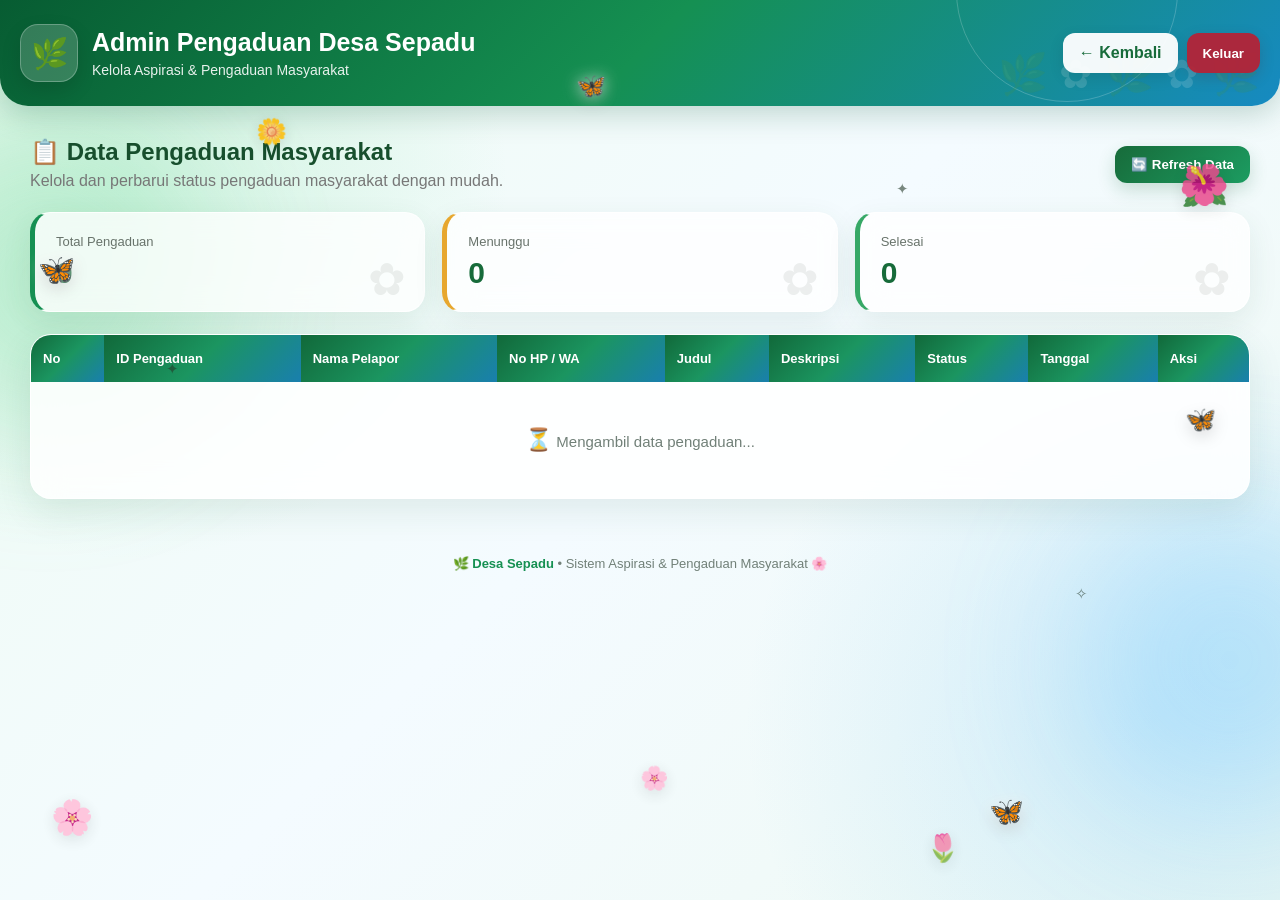
==== admin.html @ 837d26e2 "Create admin.html" ====
<!DOCTYPE html><html lang="id"><head>
<meta charset="UTF-8">
<meta name="viewport" content="width=device-width, initial-scale=1.0"><title>Admin Pengaduan - Desa Sepadu</title><style>

/* =====================================================
   DASAR
===================================================== */

* {
    box-sizing: border-box;
}

html {
    scroll-behavior: smooth;
}

body {
    margin: 0;
    font-family: "Segoe UI", Arial, sans-serif;
    color: #263b2a;
    background:
        radial-gradient(circle at 10% 20%, rgba(116, 221, 161, .25), transparent 28%),
        radial-gradient(circle at 90% 80%, rgba(94, 188, 255, .22), transparent 30%),
        linear-gradient(135deg, #eefbf2, #f4fbff, #eef9f3);
    min-height: 100vh;
    overflow-x: hidden;
}


/* =====================================================
   LATAR CAHAYA
===================================================== */

body::before,
body::after {
    content: "";
    position: fixed;
    width: 300px;
    height: 300px;
    border-radius: 50%;
    filter: blur(70px);
    opacity: .35;
    z-index: -5;
    pointer-events: none;
}

body::before {
    background: #79dca0;
    top: 15%;
    left: -100px;
    animation: glowMove 8s ease-in-out infinite alternate;
}

body::after {
    background: #73c9ff;
    right: -100px;
    bottom: 10%;
    animation: glowMove 10s ease-in-out infinite alternate-reverse;
}

@keyframes glowMove {
    from {
        transform: translate(0, 0) scale(1);
    }

    to {
        transform: translate(60px, -40px) scale(1.15);
    }
}


/* =====================================================
   KUPU-KUPU
===================================================== */

.butterfly {
    position: fixed;
    z-index: 20;
    pointer-events: none;
    font-size: 30px;
    filter:
        drop-shadow(0 5px 8px rgba(0,0,0,.15))
        drop-shadow(0 0 8px rgba(255,255,255,.8));

    animation:
        butterflyFly 14s ease-in-out infinite,
        butterflyFloat 1.4s ease-in-out infinite alternate;
}

.butterfly1 {
    left: 3%;
    top: 28%;
    animation-duration: 16s, 1.2s;
}

.butterfly2 {
    right: 5%;
    top: 45%;
    font-size: 25px;
    animation-duration: 19s, 1.5s;
    animation-delay: 2s, .3s;
}

.butterfly3 {
    left: 45%;
    top: 8%;
    font-size: 24px;
    animation-duration: 17s, 1.3s;
    animation-delay: 4s, .5s;
}

.butterfly4 {
    right: 20%;
    bottom: 8%;
    font-size: 28px;
    animation-duration: 21s, 1.6s;
    animation-delay: 1s, .2s;
}

@keyframes butterflyFly {

    0% {
        transform: translate(0, 0) rotate(-8deg);
    }

    20% {
        transform: translate(90px, -55px) rotate(12deg);
    }

    40% {
        transform: translate(170px, 30px) rotate(-5deg);
    }

    60% {
        transform: translate(100px, 100px) rotate(10deg);
    }

    80% {
        transform: translate(-30px, 50px) rotate(-12deg);
    }

    100% {
        transform: translate(0, 0) rotate(-8deg);
    }
}

@keyframes butterflyFloat {

    from {
        margin-top: -5px;
    }

    to {
        margin-top: 8px;
    }
}


/* =====================================================
   BUNGA
===================================================== */

.flower {
    position: fixed;
    z-index: 5;
    pointer-events: none;
    font-size: 34px;
    opacity: .85;
    filter: drop-shadow(0 4px 8px rgba(0,0,0,.12));

    animation:
        flowerFloat 7s ease-in-out infinite,
        flowerRotate 9s linear infinite;
}

.flower1 {
    left: 4%;
    bottom: 7%;
}

.flower2 {
    right: 4%;
    top: 18%;
    font-size: 40px;
    animation-delay: 1s;
}

.flower3 {
    left: 20%;
    top: 13%;
    font-size: 25px;
    animation-delay: 2s;
}

.flower4 {
    right: 25%;
    bottom: 4%;
    font-size: 27px;
    animation-delay: 3s;
}

.flower5 {
    left: 50%;
    bottom: 12%;
    font-size: 23px;
    animation-delay: 1.5s;
}

@keyframes flowerFloat {

    0%, 100% {
        transform: translateY(0);
    }

    50% {
        transform: translateY(-18px);
    }
}

@keyframes flowerRotate {

    0% {
        rotate: -5deg;
    }

    50% {
        rotate: 5deg;
    }

    100% {
        rotate: -5deg;
    }
}


/* =====================================================
   KELIPAN BINTANG / PETAL
===================================================== */

.sparkle {
    position: fixed;
    z-index: 3;
    pointer-events: none;
    font-size: 15px;
    opacity: .6;
    animation: sparkle 4s ease-in-out infinite;
}

.sparkle1 {
    left: 13%;
    top: 40%;
}

.sparkle2 {
    right: 15%;
    top: 65%;
    animation-delay: 1s;
}

.sparkle3 {
    left: 70%;
    top: 20%;
    animation-delay: 2s;
}

@keyframes sparkle {

    0%, 100% {
        opacity: .25;
        transform: scale(.7);
    }

    50% {
        opacity: 1;
        transform: scale(1.3);
    }
}


/* =====================================================
   HEADER
===================================================== */

header {
    position: relative;
    overflow: hidden;
    color: white;
    padding: 24px 20px;

    background:
        linear-gradient(
            135deg,
            #075c32,
            #159052,
            #168ac2
        );

    box-shadow:
        0 8px 30px rgba(0, 80, 50, .22);

    border-bottom-left-radius: 28px;
    border-bottom-right-radius: 28px;
}

header::before {
    content: "";
    position: absolute;
    width: 220px;
    height: 220px;
    border: 1px solid rgba(255,255,255,.2);
    border-radius: 50%;
    right: 8%;
    top: -120px;
}

header::after {
    content: "🌿  ✿  🌿  ✿  🌿";
    position: absolute;
    right: 20px;
    bottom: 8px;
    opacity: .15;
    font-size: 40px;
}

.header-content {
    max-width: 1250px;
    margin: auto;

    display: flex;
    justify-content: space-between;
    align-items: center;

    gap: 15px;
    position: relative;
    z-index: 2;
}

.brand {
    display: flex;
    align-items: center;
    gap: 14px;
}

.logo {
    width: 58px;
    height: 58px;

    border-radius: 18px;

    background: rgba(255,255,255,.18);
    border: 1px solid rgba(255,255,255,.25);

    display: flex;
    justify-content: center;
    align-items: center;

    font-size: 30px;

    box-shadow:
        0 8px 20px rgba(0,0,0,.12);

    animation: logoFloat 3s ease-in-out infinite;
}

@keyframes logoFloat {

    0%,100% {
        transform: translateY(0);
    }

    50% {
        transform: translateY(-4px);
    }
}

header h1 {
    margin: 0;
    font-size: 25px;
}

header p {
    margin: 5px 0 0;
    opacity: .9;
    font-size: 14px;
}


/* =====================================================
   BUTTON
===================================================== */

button,
.btn {
    border: none;
    border-radius: 12px;
    padding: 11px 16px;
    cursor: pointer;
    font-weight: 700;
    transition: .25s ease;
}

button:hover,
.btn:hover {
    transform: translateY(-2px);
}

.header-buttons {
    display: flex;
    gap: 9px;
}

.btn-back {
    background: rgba(255,255,255,.95);
    color: #176b3a;
    text-decoration: none;
    box-shadow: 0 5px 15px rgba(0,0,0,.1);
}

.btn-back:hover {
    background: white;
}

.logout {
    background: rgba(180, 35, 55, .95);
    color: white;
    box-shadow: 0 5px 15px rgba(100,0,0,.15);
}

.logout:hover {
    background: #981f30;
}

.btn-refresh {
    color: white;
    background: linear-gradient(135deg, #176b3a, #1c9c61);
    box-shadow: 0 7px 18px rgba(23,107,58,.2);
}

.btn-refresh:hover {
    box-shadow: 0 10px 24px rgba(23,107,58,.3);
}


/* =====================================================
   CONTAINER
===================================================== */

.container {
    max-width: 1250px;
    margin: 32px auto;
    padding: 0 15px;
}

.top-bar {
    display: flex;
    justify-content: space-between;
    align-items: center;

    gap: 15px;
    flex-wrap: wrap;

    margin-bottom: 20px;
}

.top-bar h2 {
    margin: 0;
    font-size: 24px;
    color: #174f2d;
}

.top-bar p {
    margin-bottom: 0 !important;
}


/* =====================================================
   STATISTIK
===================================================== */

.stats {
    display: grid;
    grid-template-columns: repeat(3, 1fr);
    gap: 17px;
    margin: 22px 0;
}

.stat-card {
    position: relative;
    overflow: hidden;

    background: rgba(255,255,255,.78);
    backdrop-filter: blur(15px);

    border-radius: 20px;
    padding: 21px;

    box-shadow:
        0 10px 30px rgba(30,90,55,.09);

    border: 1px solid rgba(255,255,255,.8);

    transition: .3s;
}

.stat-card:hover {
    transform: translateY(-5px);
    box-shadow:
        0 16px 35px rgba(30,90,55,.14);
}

.stat-card::after {
    content: "✿";
    position: absolute;
    right: 18px;
    bottom: 5px;
    font-size: 45px;
    opacity: .08;
}

.stat-card:nth-child(1) {
    border-left: 5px solid #159052;
}

.stat-card:nth-child(2) {
    border-left: 5px solid #e7a72e;
}

.stat-card:nth-child(3) {
    border-left: 5px solid #36a866;
}

.stat-title {
    color: #68736b;
    font-size: 13px;
    margin-bottom: 7px;
}

.stat-number {
    font-size: 30px;
    font-weight: 800;
    color: #176b3a;
}


/* =====================================================
   PESAN
===================================================== */

#pesan {
    margin-bottom: 15px;
}

.error,
.success {
    padding: 14px 17px;
    border-radius: 14px;
    box-shadow: 0 5px 18px rgba(0,0,0,.05);
    animation: messageIn .35s ease;
}

.error {
    background: #ffe7e9;
    color: #a00000;
    border: 1px solid #ffc8cd;
}

.success {
    background: #e5f8eb;
    color: #176b3a;
    border: 1px solid #bfe9cc;
}

@keyframes messageIn {

    from {
        opacity: 0;
        transform: translateY(-8px);
    }

    to {
        opacity: 1;
        transform: translateY(0);
    }
}


/* =====================================================
   TABLE
===================================================== */

.table-wrapper {
    overflow-x: auto;

    background: rgba(255,255,255,.88);
    backdrop-filter: blur(16px);

    border-radius: 21px;

    box-shadow:
        0 12px 35px rgba(30,90,55,.1);

    border: 1px solid rgba(255,255,255,.9);
}

table {
    width: 100%;
    border-collapse: collapse;
    min-width: 1150px;
}

thead th {
    background:
        linear-gradient(
            135deg,
            #11693a,
            #1b9560,
            #197fae
        );

    color: white;

    padding: 16px 12px;

    text-align: left;

    font-size: 13px;
    white-space: nowrap;
}

tbody td {
    padding: 15px 12px;

    border-bottom: 1px solid #eaf0eb;

    vertical-align: top;

    font-size: 14px;
}

tbody tr {
    transition: .25s ease;
}

tbody tr:hover {
    background: linear-gradient(
        90deg,
        rgba(228,248,235,.8),
        rgba(237,249,255,.8)
    );
    transform: scale(1.002);
}

tbody tr:last-child td {
    border-bottom: none;
}


/* =====================================================
   ID
===================================================== */

.id-badge {
    display: inline-block;

    background:
        linear-gradient(
            135deg,
            #e5f8ec,
            #e4f5fb
        );

    color: #176b3a;

    padding: 7px 10px;

    border-radius: 9px;

    font-size: 12px;
    font-weight: 800;

    border: 1px solid #cdebd8;
}


/* =====================================================
   JUDUL
===================================================== */

.judul {
    font-weight: 700;
    color: #174f2d;
    min-width: 180px;
}


/* =====================================================
   DESKRIPSI
===================================================== */

.description {
    max-width: 280px;
    min-width: 240px;

    line-height: 1.55;

    color: #56625a;

    white-space: normal;
    word-break: break-word;
}


/* =====================================================
   CONTACT
===================================================== */

.contact {
    white-space: nowrap;
    color: #344139;
}


/* =====================================================
   STATUS
===================================================== */

.status-select {
    padding: 9px 11px;

    border-radius: 10px;

    border: 1px solid #cbd9d0;

    background: #fff;

    font-weight: 700;

    cursor: pointer;

    min-width: 150px;

    color: #31553e;

    box-shadow: 0 3px 8px rgba(0,0,0,.04);

    transition: .2s;
}

.status-select:hover {
    border-color: #70bb8e;
}

.status-select:focus {
    outline: none;

    border-color: #55a875;

    box-shadow:
        0 0 0 3px rgba(80,180,120,.15);
}


/* =====================================================
   ACTION
===================================================== */

.actions {
    display: flex;
    gap: 7px;
    flex-direction: column;
}

.btn-delete {
    background: linear-gradient(135deg, #df3f51, #bd2639);
    color: white;

    box-shadow:
        0 5px 12px rgba(190,30,50,.18);
}

.btn-delete:hover {
    background: linear-gradient(135deg, #c92f42, #a91e31);
}


/* =====================================================
   LOADING / EMPTY
===================================================== */

.loading,
.empty {
    text-align: center;
    padding: 45px;
    color: #718078;
}

.loading {
    font-size: 15px;
}

.loading::first-letter {
    font-size: 22px;
}


/* =====================================================
   FOOTER
===================================================== */

.footer {
    text-align: center;
    padding: 25px 15px 35px;
    color: #718078;
    font-size: 13px;
}

.footer span {
    color: #159052;
    font-weight: 700;
}


/* =====================================================
   RESPONSIVE
===================================================== */

@media (max-width: 700px) {

    header {
        border-radius: 0 0 22px 22px;
        padding: 20px 15px;
    }

    .header-content {
        align-items: flex-start;
        flex-direction: column;
    }

    .header-buttons {
        width: 100%;
        display: flex;
        gap: 8px;
    }

    .header-buttons a,
    .header-buttons button {
        flex: 1;
        text-align: center;
    }

    .stats {
        grid-template-columns: 1fr;
    }

    .top-bar {
        align-items: flex-start;
        flex-direction: column;
    }

    .btn-refresh {
        width: 100%;
    }

    .butterfly {
        font-size: 23px;
    }

    .flower {
        font-size: 25px;
    }

    header h1 {
        font-size: 20px;
    }
}


/* =====================================================
   KURANGI ANIMASI JIKA USER MEMILIH REDUCED MOTION
===================================================== */

@media (prefers-reduced-motion: reduce) {

    *,
    *::before,
    *::after {
        animation-duration: .01ms !important;
        animation-iteration-count: 1 !important;
        scroll-behavior: auto !important;
    }
}

</style></head><body><!-- =====================================================
     DEKORASI BUNGA & KUPU-KUPU
===================================================== --><div class="butterfly butterfly1">🦋</div>
<div class="butterfly butterfly2">🦋</div>
<div class="butterfly butterfly3">🦋</div>
<div class="butterfly butterfly4">🦋</div><div class="flower flower1">🌸</div>
<div class="flower flower2">🌺</div>
<div class="flower flower3">🌼</div>
<div class="flower flower4">🌷</div>
<div class="flower flower5">🌸</div><div class="sparkle sparkle1">✦</div>
<div class="sparkle sparkle2">✧</div>
<div class="sparkle sparkle3">✦</div><!-- =====================================================
     HEADER
===================================================== --><header><div class="header-content"><div class="brand">

    <div class="logo">
        🌿
    </div>

    <div>

        <h1>
            Admin Pengaduan Desa Sepadu
        </h1>

        <p>
            Kelola Aspirasi & Pengaduan Masyarakat
        </p>

    </div>

</div>


<div class="header-buttons">

    <a href="index.html" class="btn btn-back">
        ← Kembali
    </a>

    <button
        class="logout"
        onclick="logoutAdmin()">

        Keluar

    </button>

</div>

</div></header><!-- =====================================================
     KONTEN
===================================================== --><div class="container"><div class="top-bar"><div>

    <h2>
        📋 Data Pengaduan Masyarakat
    </h2>

    <p style="color:#777;margin-top:6px;">
        Kelola dan perbarui status pengaduan masyarakat dengan mudah.
    </p>

</div>


<button
    class="btn-refresh"
    onclick="ambilData()">

    🔄 Refresh Data

</button>

</div><!-- =====================================================
     STATISTIK
===================================================== --><div class="stats"><div class="stat-card">

    <div class="stat-title">
        Total Pengaduan
    </div>

    <div
        class="stat-number"
        id="jumlahData">

        0

    </div>

</div>


<div class="stat-card">

    <div class="stat-title">
        Menunggu
    </div>

    <div
        class="stat-number"
        id="jumlahMenunggu">

        0

    </div>

</div>


<div class="stat-card">

    <div class="stat-title">
        Selesai
    </div>

    <div
        class="stat-number"
        id="jumlahSelesai">

        0

    </div>

</div>

</div><div id="pesan"></div><!-- =====================================================
     TABLE
===================================================== --><div class="table-wrapper"><table><thead><tr><th>No</th>
<th>ID Pengaduan</th>
<th>Nama Pelapor</th>
<th>No HP / WA</th>
<th>Judul</th>
<th>Deskripsi</th>
<th>Status</th>
<th>Tanggal</th>
<th>Aksi</th></tr></thead><tbody id="dataPengaduan"><tr><td colspan="9" class="loading">⏳ Mengambil data pengaduan...

</td></tr></tbody></table></div></div><!-- =====================================================
     FOOTER
===================================================== --><div class="footer">🌿 <span>Desa Sepadu</span>
• Sistem Aspirasi & Pengaduan Masyarakat
🌸

</div><script>


// =====================================================
// URL GOOGLE APPS SCRIPT
// =====================================================

const SCRIPT_URL =
"https://script.google.com/macros/s/AKfycbwdPAd4go9Z7ETCT1bLvqJohBafvanU3ZSJFrKWxEpyWRoPoldE7ZJnB8bwy4I8xBSjKQ/exec";


// =====================================================
// CEK LOGIN
// =====================================================

if (sessionStorage.getItem("adminLogin") !== "true") {

    window.location.href = "loginadmin.html";

}


// =====================================================
// FUNGSI MENGAMBIL FIELD
// =====================================================

function ambilField(item, daftarNama) {

    for (const nama of daftarNama) {

        if (
            item[nama] !== undefined &&
            item[nama] !== null &&
            item[nama] !== ""
        ) {

            return item[nama];

        }

    }

    return "";

}


// =====================================================
// AMBIL DATA
// =====================================================

async function ambilData() {

    const tabel =
        document.getElementById("dataPengaduan");

    tabel.innerHTML = `
        <tr>
            <td colspan="9" class="loading">
                🦋 Mengambil data pengaduan...
            </td>
        </tr>
    `;

    document.getElementById("pesan").innerHTML = "";


    try {

        const response =
            await fetch(SCRIPT_URL);


        if (!response.ok) {

            throw new Error(
                "Gagal terhubung ke Google Apps Script."
            );

        }


        const hasil =
            await response.json();


        console.log(
            "DATA DARI GOOGLE APPS SCRIPT:",
            hasil
        );


        if (!hasil.success) {

            throw new Error(
                hasil.message ||
                "Gagal mengambil data."
            );

        }


        const data
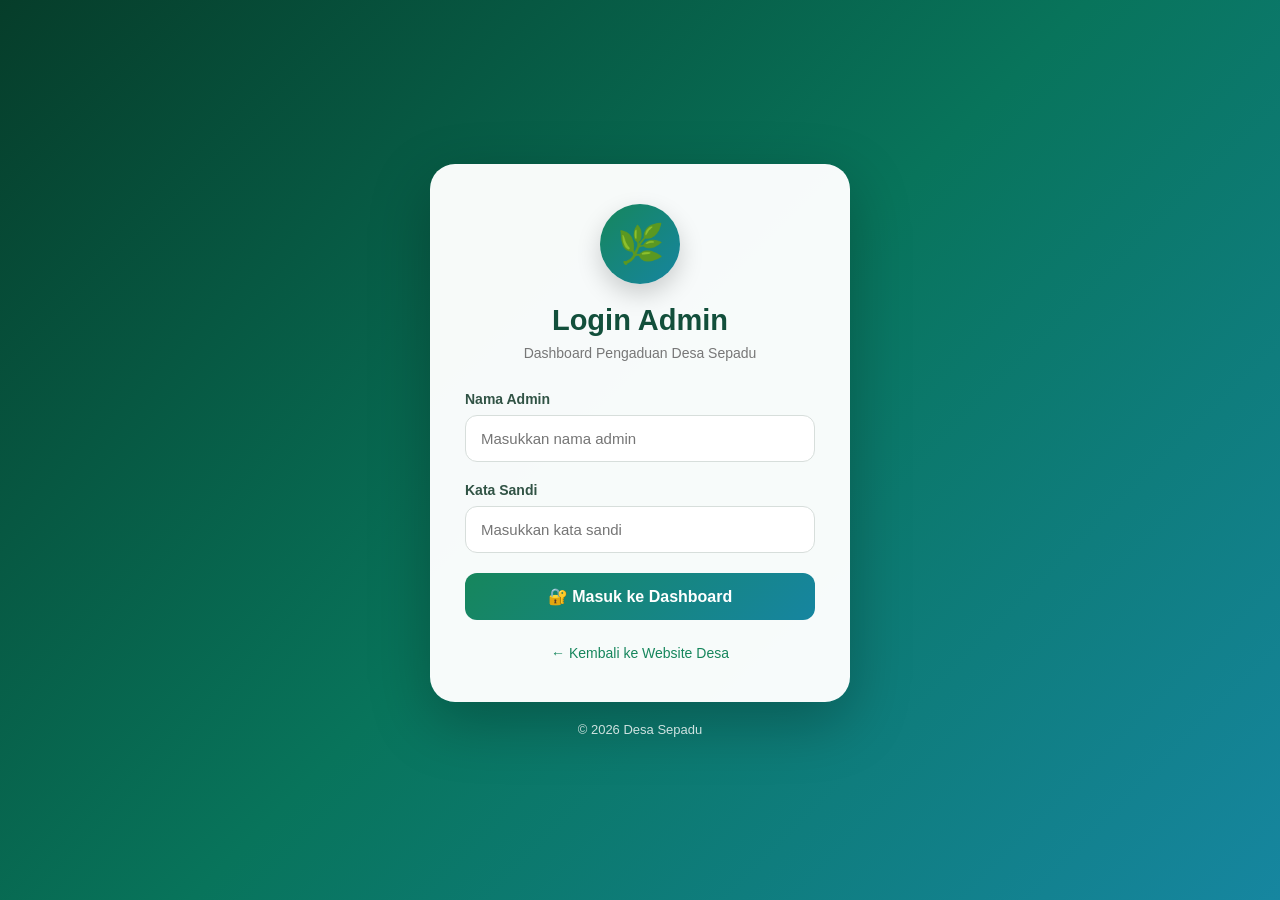
==== commit 569f9ead: "Create admin.html" ====
--- a/admin.html
+++ b/admin.html
@@ -1,1138 +1,749 @@
-<!DOCTYPE html><html lang="id"><head>
-<meta charset="UTF-8">
-<meta name="viewport" content="width=device-width, initial-scale=1.0"><title>Admin Pengaduan - Desa Sepadu</title><style>
-
-/* =====================================================
-   DASAR
-===================================================== */
-
-* {
-    box-sizing: border-box;
-}
-
-html {
-    scroll-behavior: smooth;
-}
+<!DOCTYPE html>  <html lang="id">  <head>  <meta charset="UTF-8">  <meta name="viewport"    content="width=device-width, initial-scale=1.0">
+
+<title>Admin Pengaduan | Desa Sepadu</title>  <!-- =====================================================    
+     CEK LOGIN ADMIN    
+     ===================================================== -->  <script>    if (sessionStorage.getItem("adminLogin") !== "true") {
+
+window.location.href = "loginadmin.html";
+
+}
+
+</script>  <style>
+
+/* =====================================================
+RESET
+===================================================== */
+
+{
+box-sizing: border-box;
+margin: 0;
+padding: 0;
+}
+
+
+/* =====================================================
+BODY
+===================================================== */
 
 body {
-    margin: 0;
-    font-family: "Segoe UI", Arial, sans-serif;
-    color: #263b2a;
-    background:
-        radial-gradient(circle at 10% 20%, rgba(116, 221, 161, .25), transparent 28%),
-        radial-gradient(circle at 90% 80%, rgba(94, 188, 255, .22), transparent 30%),
-        linear-gradient(135deg, #eefbf2, #f4fbff, #eef9f3);
-    min-height: 100vh;
-    overflow-x: hidden;
-}
-
-
-/* =====================================================
-   LATAR CAHAYA
-===================================================== */
-
-body::before,
-body::after {
-    content: "";
-    position: fixed;
-    width: 300px;
-    height: 300px;
-    border-radius: 50%;
-    filter: blur(70px);
-    opacity: .35;
-    z-index: -5;
-    pointer-events: none;
-}
-
-body::before {
-    background: #79dca0;
-    top: 15%;
-    left: -100px;
-    animation: glowMove 8s ease-in-out infinite alternate;
-}
-
-body::after {
-    background: #73c9ff;
-    right: -100px;
-    bottom: 10%;
-    animation: glowMove 10s ease-in-out infinite alternate-reverse;
-}
-
-@keyframes glowMove {
-    from {
-        transform: translate(0, 0) scale(1);
-    }
-
-    to {
-        transform: translate(60px, -40px) scale(1.15);
-    }
-}
-
-
-/* =====================================================
-   KUPU-KUPU
+
+font-family: "Segoe UI", Arial, sans-serif;    
+
+min-height: 100vh;    
+
+color: #203f2d;    
+
+background:    
+    linear-gradient(    
+        135deg,    
+        #eaf8ef,    
+        #e0f5ed,    
+        #dceefa    
+    );    
+
+overflow-x: hidden;
+
+}
+
+/* =====================================================
+BACKGROUND
+===================================================== */
+
+.background {
+
+position: fixed;    
+
+inset: 0;    
+
+overflow: hidden;    
+
+pointer-events: none;    
+
+z-index: 0;
+
+}
+
+/* =====================================================
+KUPU-KUPU
 ===================================================== */
 
 .butterfly {
-    position: fixed;
-    z-index: 20;
-    pointer-events: none;
-    font-size: 30px;
-    filter:
-        drop-shadow(0 5px 8px rgba(0,0,0,.15))
-        drop-shadow(0 0 8px rgba(255,255,255,.8));
-
-    animation:
-        butterflyFly 14s ease-in-out infinite,
-        butterflyFloat 1.4s ease-in-out infinite alternate;
+
+position: absolute;    
+
+font-size: 31px;    
+
+animation:    
+    terbang 16s linear infinite;
+
 }
 
 .butterfly1 {
-    left: 3%;
-    top: 28%;
-    animation-duration: 16s, 1.2s;
+
+top: 12%;    
+
+left: -80px;
+
 }
 
 .butterfly2 {
-    right: 5%;
-    top: 45%;
-    font-size: 25px;
-    animation-duration: 19s, 1.5s;
-    animation-delay: 2s, .3s;
+
+top: 42%;    
+
+left: -100px;    
+
+animation-delay: 4s;    
+
+animation-duration: 19s;
+
 }
 
 .butterfly3 {
-    left: 45%;
-    top: 8%;
-    font-size: 24px;
-    animation-duration: 17s, 1.3s;
-    animation-delay: 4s, .5s;
-}
-
-.butterfly4 {
-    right: 20%;
-    bottom: 8%;
-    font-size: 28px;
-    animation-duration: 21s, 1.6s;
-    animation-delay: 1s, .2s;
-}
-
-@keyframes butterflyFly {
-
-    0% {
-        transform: translate(0, 0) rotate(-8deg);
-    }
-
-    20% {
-        transform: translate(90px, -55px) rotate(12deg);
-    }
-
-    40% {
-        transform: translate(170px, 30px) rotate(-5deg);
-    }
-
-    60% {
-        transform: translate(100px, 100px) rotate(10deg);
-    }
-
-    80% {
-        transform: translate(-30px, 50px) rotate(-12deg);
-    }
-
-    100% {
-        transform: translate(0, 0) rotate(-8deg);
-    }
-}
-
-@keyframes butterflyFloat {
-
-    from {
-        margin-top: -5px;
-    }
-
-    to {
-        margin-top: 8px;
-    }
-}
-
-
-/* =====================================================
-   BUNGA
+
+top: 72%;    
+
+left: -100px;    
+
+animation-delay: 7s;    
+
+animation-duration: 17s;
+
+}
+
+@keyframes terbang {
+
+0% {    
+
+    transform:    
+        translate(-100px, 0)    
+        rotate(0deg);    
+
+}    
+
+20% {    
+
+    transform:    
+        translate(20vw, -35px)    
+        rotate(10deg);    
+
+}    
+
+40% {    
+
+    transform:    
+        translate(40vw, 30px)    
+        rotate(-8deg);    
+
+}    
+
+60% {    
+
+    transform:    
+        translate(65vw, -40px)    
+        rotate(8deg);    
+
+}    
+
+80% {    
+
+    transform:    
+        translate(85vw, 30px)    
+        rotate(-5deg);    
+
+}    
+
+100% {    
+
+    transform:    
+        translate(110vw, -20px)    
+        rotate(5deg);    
+
+}
+
+}
+
+/* =====================================================
+BUNGA
 ===================================================== */
 
 .flower {
-    position: fixed;
-    z-index: 5;
-    pointer-events: none;
-    font-size: 34px;
-    opacity: .85;
-    filter: drop-shadow(0 4px 8px rgba(0,0,0,.12));
-
-    animation:
-        flowerFloat 7s ease-in-out infinite,
-        flowerRotate 9s linear infinite;
+
+position: absolute;    
+
+font-size: 30px;    
+
+animation:    
+    bunga 5s ease-in-out infinite;    
+
+opacity: .75;
+
 }
 
 .flower1 {
-    left: 4%;
-    bottom: 7%;
+
+left: 5%;    
+
+top: 25%;
+
 }
 
 .flower2 {
-    right: 4%;
-    top: 18%;
-    font-size: 40px;
-    animation-delay: 1s;
+
+right: 5%;    
+
+top: 20%;    
+
+animation-delay: 1s;
+
 }
 
 .flower3 {
-    left: 20%;
-    top: 13%;
-    font-size: 25px;
-    animation-delay: 2s;
+
+left: 10%;    
+
+bottom: 15%;    
+
+animation-delay: 2s;
+
 }
 
 .flower4 {
-    right: 25%;
-    bottom: 4%;
-    font-size: 27px;
-    animation-delay: 3s;
-}
-
-.flower5 {
-    left: 50%;
-    bottom: 12%;
-    font-size: 23px;
-    animation-delay: 1.5s;
-}
-
-@keyframes flowerFloat {
-
-    0%, 100% {
-        transform: translateY(0);
-    }
-
-    50% {
-        transform: translateY(-18px);
-    }
-}
-
-@keyframes flowerRotate {
-
-    0% {
-        rotate: -5deg;
-    }
-
-    50% {
-        rotate: 5deg;
-    }
-
-    100% {
-        rotate: -5deg;
-    }
-}
-
-
-/* =====================================================
-   KELIPAN BINTANG / PETAL
-===================================================== */
-
-.sparkle {
-    position: fixed;
-    z-index: 3;
-    pointer-events: none;
-    font-size: 15px;
-    opacity: .6;
-    animation: sparkle 4s ease-in-out infinite;
-}
-
-.sparkle1 {
-    left: 13%;
-    top: 40%;
-}
-
-.sparkle2 {
-    right: 15%;
-    top: 65%;
-    animation-delay: 1s;
-}
-
-.sparkle3 {
-    left: 70%;
-    top: 20%;
-    animation-delay: 2s;
-}
-
-@keyframes sparkle {
-
-    0%, 100% {
-        opacity: .25;
-        transform: scale(.7);
-    }
-
-    50% {
-        opacity: 1;
-        transform: scale(1.3);
-    }
-}
-
-
-/* =====================================================
-   HEADER
-===================================================== */
-
-header {
-    position: relative;
-    overflow: hidden;
-    color: white;
-    padding: 24px 20px;
-
-    background:
-        linear-gradient(
-            135deg,
-            #075c32,
-            #159052,
-            #168ac2
-        );
-
-    box-shadow:
-        0 8px 30px rgba(0, 80, 50, .22);
-
-    border-bottom-left-radius: 28px;
-    border-bottom-right-radius: 28px;
-}
-
-header::before {
-    content: "";
-    position: absolute;
-    width: 220px;
-    height: 220px;
-    border: 1px solid rgba(255,255,255,.2);
-    border-radius: 50%;
-    right: 8%;
-    top: -120px;
-}
-
-header::after {
-    content: "🌿  ✿  🌿  ✿  🌿";
-    position: absolute;
-    right: 20px;
-    bottom: 8px;
-    opacity: .15;
-    font-size: 40px;
-}
-
-.header-content {
-    max-width: 1250px;
-    margin: auto;
-
-    display: flex;
-    justify-content: space-between;
-    align-items: center;
-
-    gap: 15px;
-    position: relative;
-    z-index: 2;
-}
-
-.brand {
-    display: flex;
-    align-items: center;
-    gap: 14px;
+
+right: 12%;    
+
+bottom: 10%;    
+
+animation-delay: 3s;
+
+}
+
+@keyframes bunga {
+
+0%,100% {    
+
+    transform:    
+        translateY(0)    
+        rotate(0);    
+
+}    
+
+50% {    
+
+    transform:    
+        translateY(-14px)    
+        rotate(8deg);    
+
+}
+
+}
+
+/* =====================================================
+CONTAINER
+===================================================== */
+
+.container {
+
+position: relative;    
+
+z-index: 5;    
+
+max-width: 1250px;    
+
+margin: auto;    
+
+padding: 30px 18px;
+
+}
+
+/* =====================================================
+HEADER
+===================================================== */
+
+.header {
+
+text-align: center;    
+
+margin-bottom: 25px;
+
 }
 
 .logo {
-    width: 58px;
-    height: 58px;
-
-    border-radius: 18px;
-
-    background: rgba(255,255,255,.18);
-    border: 1px solid rgba(255,255,255,.25);
-
-    display: flex;
-    justify-content: center;
-    align-items: center;
-
-    font-size: 30px;
-
-    box-shadow:
-        0 8px 20px rgba(0,0,0,.12);
-
-    animation: logoFloat 3s ease-in-out infinite;
-}
-
-@keyframes logoFloat {
-
-    0%,100% {
-        transform: translateY(0);
-    }
-
-    50% {
-        transform: translateY(-4px);
-    }
-}
-
-header h1 {
-    margin: 0;
-    font-size: 25px;
-}
-
-header p {
-    margin: 5px 0 0;
-    opacity: .9;
-    font-size: 14px;
-}
-
-
-/* =====================================================
-   BUTTON
-===================================================== */
-
-button,
-.btn {
-    border: none;
-    border-radius: 12px;
-    padding: 11px 16px;
-    cursor: pointer;
-    font-weight: 700;
-    transition: .25s ease;
-}
-
-button:hover,
-.btn:hover {
-    transform: translateY(-2px);
-}
-
-.header-buttons {
-    display: flex;
-    gap: 9px;
-}
-
-.btn-back {
-    background: rgba(255,255,255,.95);
-    color: #176b3a;
-    text-decoration: none;
-    box-shadow: 0 5px 15px rgba(0,0,0,.1);
-}
-
-.btn-back:hover {
-    background: white;
-}
+
+font-size: 45px;
+
+}
+
+.header h1 {
+
+color: #155d36;    
+
+margin: 5px 0;    
+
+font-size: 30px;
+
+}
+
+.header p {
+
+color: #63776a;
+
+}
+
+/* =====================================================
+ADMIN BAR
+===================================================== */
+
+.admin-bar {
+
+max-width: 700px;    
+
+margin: 18px auto 0;    
+
+padding: 12px 18px;    
+
+border-radius: 14px;    
+
+background: rgba(255,255,255,.75);    
+
+border: 1px solid rgba(255,255,255,.9);    
+
+display: flex;    
+
+align-items: center;    
+
+justify-content: space-between;    
+
+gap: 15px;    
+
+box-shadow:    
+    0 8px 25px rgba(31,90,55,.08);
+
+}
+
+.admin-welcome {
+
+color: #315b43;    
+
+font-size: 14px;
+
+}
+
+.admin-welcome strong {
+
+color: #155d36;
+
+}
+
+/* =====================================================
+LOGOUT
+===================================================== */
 
 .logout {
-    background: rgba(180, 35, 55, .95);
-    color: white;
-    box-shadow: 0 5px 15px rgba(100,0,0,.15);
+
+border: none;    
+
+border-radius: 10px;    
+
+padding: 9px 15px;    
+
+background:    
+    linear-gradient(    
+        135deg,    
+        #c84b4b,    
+        #a83232    
+    );    
+
+color: white;    
+
+font-weight: bold;    
+
+cursor: pointer;    
+
+transition: .3s;
+
 }
 
 .logout:hover {
-    background: #981f30;
-}
-
-.btn-refresh {
-    color: white;
-    background: linear-gradient(135deg, #176b3a, #1c9c61);
-    box-shadow: 0 7px 18px rgba(23,107,58,.2);
-}
-
-.btn-refresh:hover {
-    box-shadow: 0 10px 24px rgba(23,107,58,.3);
-}
-
-
-/* =====================================================
-   CONTAINER
-===================================================== */
-
-.container {
-    max-width: 1250px;
-    margin: 32px auto;
-    padding: 0 15px;
-}
-
-.top-bar {
-    display: flex;
-    justify-content: space-between;
-    align-items: center;
-
-    gap: 15px;
-    flex-wrap: wrap;
-
-    margin-bottom: 20px;
-}
-
-.top-bar h2 {
-    margin: 0;
-    font-size: 24px;
-    color: #174f2d;
-}
-
-.top-bar p {
-    margin-bottom: 0 !important;
-}
-
-
-/* =====================================================
-   STATISTIK
-===================================================== */
-
-.stats {
-    display: grid;
-    grid-template-columns: repeat(3, 1fr);
-    gap: 17px;
-    margin: 22px 0;
-}
-
-.stat-card {
-    position: relative;
-    overflow: hidden;
-
-    background: rgba(255,255,255,.78);
-    backdrop-filter: blur(15px);
-
-    border-radius: 20px;
-    padding: 21px;
-
-    box-shadow:
-        0 10px 30px rgba(30,90,55,.09);
-
-    border: 1px solid rgba(255,255,255,.8);
-
-    transition: .3s;
-}
-
-.stat-card:hover {
-    transform: translateY(-5px);
-    box-shadow:
-        0 16px 35px rgba(30,90,55,.14);
-}
-
-.stat-card::after {
-    content: "✿";
-    position: absolute;
-    right: 18px;
-    bottom: 5px;
-    font-size: 45px;
-    opacity: .08;
-}
-
-.stat-card:nth-child(1) {
-    border-left: 5px solid #159052;
-}
-
-.stat-card:nth-child(2) {
-    border-left: 5px solid #e7a72e;
-}
-
-.stat-card:nth-child(3) {
-    border-left: 5px solid #36a866;
-}
-
-.stat-title {
-    color: #68736b;
-    font-size: 13px;
-    margin-bottom: 7px;
-}
-
-.stat-number {
-    font-size: 30px;
-    font-weight: 800;
-    color: #176b3a;
-}
-
-
-/* =====================================================
-   PESAN
-===================================================== */
-
-#pesan {
-    margin-bottom: 15px;
-}
-
-.error,
-.success {
-    padding: 14px 17px;
-    border-radius: 14px;
-    box-shadow: 0 5px 18px rgba(0,0,0,.05);
-    animation: messageIn .35s ease;
-}
-
-.error {
-    background: #ffe7e9;
-    color: #a00000;
-    border: 1px solid #ffc8cd;
-}
-
-.success {
-    background: #e5f8eb;
-    color: #176b3a;
-    border: 1px solid #bfe9cc;
-}
-
-@keyframes messageIn {
-
-    from {
-        opacity: 0;
-        transform: translateY(-8px);
-    }
-
-    to {
-        opacity: 1;
-        transform: translateY(0);
-    }
-}
-
-
-/* =====================================================
-   TABLE
+
+transform: translateY(-2px);
+
+}
+
+/* =====================================================
+REFRESH
+===================================================== */
+
+.refresh-box {
+
+margin: 20px auto;    
+
+text-align: center;
+
+}
+
+.refresh {
+
+border: none;    
+
+padding: 13px 28px;    
+
+border-radius: 12px;    
+
+background:    
+    linear-gradient(    
+        135deg,    
+        #176b3a,    
+        #269dc1    
+    );    
+
+color: white;    
+
+font-size: 16px;    
+
+font-weight: bold;    
+
+cursor: pointer;    
+
+box-shadow:    
+    0 6px 18px rgba(23,107,58,.20);    
+
+transition: .3s;
+
+}
+
+.refresh:hover {
+
+transform: translateY(-2px);
+
+}
+
+/* =====================================================
+INFO
+===================================================== */
+
+.status-info {
+
+text-align: center;    
+
+margin: 15px 0;    
+
+color: #63776a;    
+
+font-size: 14px;
+
+}
+
+/* =====================================================
+TABLE
 ===================================================== */
 
 .table-wrapper {
-    overflow-x: auto;
-
-    background: rgba(255,255,255,.88);
-    backdrop-filter: blur(16px);
-
-    border-radius: 21px;
-
-    box-shadow:
-        0 12px 35px rgba(30,90,55,.1);
-
-    border: 1px solid rgba(255,255,255,.9);
+
+width: 100%;    
+
+overflow-x: auto;    
+
+background: rgba(255,255,255,.90);    
+
+border-radius: 18px;    
+
+box-shadow:    
+    0 10px 30px rgba(31,90,55,.12);    
+
+border: 1px solid rgba(255,255,255,.9);
+
 }
 
 table {
-    width: 100%;
-    border-collapse: collapse;
-    min-width: 1150px;
-}
-
-thead th {
-    background:
-        linear-gradient(
-            135deg,
-            #11693a,
-            #1b9560,
-            #197fae
-        );
-
-    color: white;
-
-    padding: 16px 12px;
-
-    text-align: left;
-
-    font-size: 13px;
-    white-space: nowrap;
-}
-
-tbody td {
-    padding: 15px 12px;
-
-    border-bottom: 1px solid #eaf0eb;
-
-    vertical-align: top;
-
-    font-size: 14px;
-}
-
-tbody tr {
-    transition: .25s ease;
+
+width: 100%;    
+
+min-width: 1050px;    
+
+border-collapse: collapse;
+
+}
+
+thead {
+
+background:    
+    linear-gradient(    
+        135deg,    
+        #176b3a,    
+        #268c8c    
+    );    
+
+color: white;
+
+}
+
+th {
+
+padding: 16px 12px;    
+
+text-align: left;    
+
+font-size: 15px;
+
+}
+
+td {
+
+padding: 15px 12px;    
+
+border-bottom: 1px solid #e1ebe5;    
+
+vertical-align: top;    
+
+font-size: 14px;
+
 }
 
 tbody tr:hover {
-    background: linear-gradient(
-        90deg,
-        rgba(228,248,235,.8),
-        rgba(237,249,255,.8)
-    );
-    transform: scale(1.002);
-}
-
-tbody tr:last-child td {
-    border-bottom: none;
-}
-
-
-/* =====================================================
-   ID
-===================================================== */
-
-.id-badge {
-    display: inline-block;
-
-    background:
-        linear-gradient(
-            135deg,
-            #e5f8ec,
-            #e4f5fb
-        );
-
-    color: #176b3a;
-
-    padding: 7px 10px;
-
-    border-radius: 9px;
-
-    font-size: 12px;
-    font-weight: 800;
-
-    border: 1px solid #cdebd8;
-}
-
-
-/* =====================================================
-   JUDUL
+
+background: #f0faf5;
+
+}
+
+/* =====================================================
+JUDUL
 ===================================================== */
 
 .judul {
-    font-weight: 700;
-    color: #174f2d;
-    min-width: 180px;
-}
-
-
-/* =====================================================
-   DESKRIPSI
-===================================================== */
-
-.description {
-    max-width: 280px;
-    min-width: 240px;
-
-    line-height: 1.55;
-
-    color: #56625a;
-
-    white-space: normal;
-    word-break: break-word;
-}
-
-
-/* =====================================================
-   CONTACT
-===================================================== */
-
-.contact {
-    white-space: nowrap;
-    color: #344139;
-}
-
-
-/* =====================================================
-   STATUS
+
+font-weight: bold;    
+
+color: #155d36;    
+
+min-width: 200px;
+
+}
+
+/* =====================================================
+DESKRIPSI
+===================================================== */
+
+.deskripsi {
+
+min-width: 280px;    
+
+max-width: 350px;    
+
+line-height: 1.5;    
+
+color: #52665a;    
+
+white-space: normal;
+
+}
+
+/* =====================================================
+STATUS
 ===================================================== */
 
 .status-select {
-    padding: 9px 11px;
-
-    border-radius: 10px;
-
-    border: 1px solid #cbd9d0;
-
-    background: #fff;
-
-    font-weight: 700;
-
-    cursor: pointer;
-
-    min-width: 150px;
-
-    color: #31553e;
-
-    box-shadow: 0 3px 8px rgba(0,0,0,.04);
-
-    transition: .2s;
-}
-
-.status-select:hover {
-    border-color: #70bb8e;
-}
-
-.status-select:focus {
-    outline: none;
-
-    border-color: #55a875;
-
-    box-shadow:
-        0 0 0 3px rgba(80,180,120,.15);
-}
-
-
-/* =====================================================
-   ACTION
-===================================================== */
-
-.actions {
-    display: flex;
-    gap: 7px;
-    flex-direction: column;
-}
-
-.btn-delete {
-    background: linear-gradient(135deg, #df3f51, #bd2639);
-    color: white;
-
-    box-shadow:
-        0 5px 12px rgba(190,30,50,.18);
-}
-
-.btn-delete:hover {
-    background: linear-gradient(135deg, #c92f42, #a91e31);
-}
-
-
-/* =====================================================
-   LOADING / EMPTY
-===================================================== */
-
-.loading,
+
+padding: 9px 10px;    
+
+border-radius: 9px;    
+
+border: 1px solid #bdd8c7;    
+
+background: white;    
+
+color: #204a32;    
+
+font-weight: 600;    
+
+cursor: pointer;    
+
+min-width: 155px;
+
+}
+
+/* =====================================================
+SIMPAN STATUS
+===================================================== */
+
+.btn-simpan {
+
+margin-top: 7px;    
+
+border: none;    
+
+padding: 8px 12px;    
+
+border-radius: 8px;    
+
+background: #176b3a;    
+
+color: white;    
+
+font-weight: bold;    
+
+cursor: pointer;    
+
+transition: .3s;
+
+}
+
+.btn-simpan:hover {
+
+background: #0f522b;    
+
+transform: translateY(-1px);
+
+}
+
+/* =====================================================
+HAPUS
+===================================================== */
+
+.btn-hapus {
+
+border: none;    
+
+padding: 9px 14px;    
+
+border-radius: 8px;    
+
+background:    
+    linear-gradient(    
+        135deg,    
+        #d9534f,    
+        #b52b27    
+    );    
+
+color: white;    
+
+font-weight: bold;    
+
+cursor: pointer;    
+
+transition: .3s;
+
+}
+
+.btn-hapus:hover {
+
+transform: translateY(-2px);    
+
+box-shadow:    
+    0 5px 12px rgba(181,43,39,.25);
+
+}
+
+/* =====================================================
+TANGGAL
+===================================================== */
+
+.tanggal {
+
+color: #63776a;    
+
+white-space: nowrap;
+
+}
+
+/* =====================================================
+EMPTY
+===================================================== */
+
 .empty {
-    text-align: center;
-    padding: 45px;
-    color: #718078;
-}
+
+text-align: center;    
+
+padding: 45px 20px;    
+
+color: #718277;
+
+}
+
+/* =====================================================
+LOADING
+===================================================== */
 
 .loading {
-    font-size: 15px;
-}
-
-.loading::first-letter {
-    font-size: 22px;
-}
-
-
-/* =====================================================
-   FOOTER
-===================================================== */
-
-.footer {
-    text-align: center;
-    padding: 25px 15px 35px;
-    color: #718078;
-    font-size: 13px;
-}
-
-.footer span {
-    color: #159052;
-    font-weight: 700;
-}
-
-
-/* =====================================================
-   RESPONSIVE
-===================================================== */
-
-@media (max-width: 700px) {
-
-    header {
-        border-radius: 0 0 22px 22px;
-        padding: 20px 15px;
-    }
-
-    .header-content {
-        align-items: flex-start;
-        flex-direction: column;
-    }
-
-    .header-buttons {
-        width: 100%;
-        display: flex;
-        gap: 8px;
-    }
-
-    .header-buttons a,
-    .header-buttons button {
-        flex: 1;
-        text-align: center;
-    }
-
-    .stats {
-        grid-template-columns: 1fr;
-    }
-
-    .top-bar {
-        align-items: flex-start;
-        flex-direction: column;
-    }
-
-    .btn-refresh {
-        width: 100%;
-    }
-
-    .butterfly {
-        font-size: 23px;
-    }
-
-    .flower {
-        font-size: 25px;
-    }
-
-    header h1 {
-        font-size: 20px;
-    }
-}
-
-
-/* =====================================================
-   KURANGI ANIMASI JIKA USER MEMILIH REDUCED MOTION
-===================================================== */
-
-@media (prefers-reduced-motion: reduce) {
-
-    *,
-    *::before,
-    *::after {
-        animation-duration: .01ms !important;
-        animation-iteration-count: 1 !important;
-        scroll-behavior: auto !important;
-    }
-}
-
-</style></head><body><!-- =====================================================
-     DEKORASI BUNGA & KUPU-KUPU
-===================================================== --><div class="butterfly butterfly1">🦋</div>
-<div class="butterfly butterfly2">🦋</div>
-<div class="butterfly butterfly3">🦋</div>
-<div class="butterfly butterfly4">🦋</div><div class="flower flower1">🌸</div>
-<div class="flower flower2">🌺</div>
-<div class="flower flower3">🌼</div>
-<div class="flower flower4">🌷</div>
-<div class="flower flower5">🌸</div><div class="sparkle sparkle1">✦</div>
-<div class="sparkle sparkle2">✧</div>
-<div class="sparkle sparkle3">✦</div><!-- =====================================================
-     HEADER
-===================================================== --><header><div class="header-content"><div class="brand">
-
-    <div class="logo">
-        🌿
-    </div>
-
-    <div>
-
-        <h1>
-            Admin Pengaduan Desa Sepadu
-        </h1>
-
-        <p>
-            Kelola Aspirasi & Pengaduan Masyarakat
-        </p>
-
-    </div>
-
-</div>
-
-
-<div class="header-buttons">
-
-    <a href="index.html" class="btn btn-back">
-        ← Kembali
-    </a>
-
-    <button
-        class="logout"
-        onclick="logoutAdmin()">
-
-        Keluar
-
-    </button>
-
-</div>
-
-</div></header><!-- =====================================================
-     KONTEN
-===================================================== --><div class="container"><div class="top-bar"><div>
-
-    <h2>
-        📋 Data Pengaduan Masyarakat
-    </h2>
-
-    <p style="color:#777;margin-top:6px;">
-        Kelola dan perbarui status pengaduan masyarakat dengan mudah.
-    </p>
-
-</div>
-
-
-<button
-    class="btn-refresh"
-    onclick="ambilData()">
-
-    🔄 Refresh Data
+
+text-align: center;    
+
+padding: 35px;    
+
+color: #176b3a;    
+
+font-weight: bold;
+
+}
+
+/* =====================================================
+RESPONSIVE
+===================================================== */
+
+@media (max-width: 600px) {
+
+.container {    
+
+    padding: 20px 10px;    
+
+}    
+
+
+.header h1 {    
+
+    font-size: 24px;    
+
+}    
+
+
+.logo {    
+
+    font-size: 38px;    
+
+}    
+
+
+.admin-bar {    
+
+    flex-direction: column;    
+
+}
+
+}
+
+</style>  </head>  <body>  <!-- =====================================================    
+BACKGROUND    
+===================================================== -->  <div class="background">  <div class="butterfly butterfly1">🦋</div>
+
+<div class="butterfly butterfly2">🦋</div>    <div class="butterfly butterfly3">🦋</div>    <div class="flower flower1">🌸</div>    <div class="flower flower2">🌼</div>    <div class="flower flower3">🌷</div>    <div class="flower flower4">🌺</div>  </div>  <div class="container">  <!-- =====================================================    
+     HEADER    
+     ===================================================== -->  <div class="header">  <div class="logo">🌿</div>    <h1>    
+    Admin Pengaduan Masyarakat    
+</h1>    <p>    
+    Kelola aspirasi dan pengaduan Desa Sepadu    
+</p>    <div class="admin-bar">    <div class="admin-welcome">    
+
+    👋 Selamat datang,    
+    <strong>Admin Desa Sepadu</strong>    
+
+</div>    
+
+
+<button    
+    class="logout"    
+    onclick="logoutAdmin()">    
+
+    🚪 Logout    
 
 </button>
 
-</div><!-- =====================================================
-     STATISTIK
-===================================================== --><div class="stats"><div class="stat-card">
-
-    <div class="stat-title">
-        Total Pengaduan
-    </div>
-
-    <div
-        class="stat-number"
-        id="jumlahData">
-
-        0
-
-    </div>
-
-</div>
-
-
-<div class="stat-card">
-
-    <div class="stat-title">
-        Menunggu
-    </div>
-
-    <div
-        class="stat-number"
-        id="jumlahMenunggu">
-
-        0
-
-    </div>
-
-</div>
-
-
-<div class="stat-card">
-
-    <div class="stat-title">
-        Selesai
-    </div>
-
-    <div
-        class="stat-number"
-        id="jumlahSelesai">
-
-        0
-
-    </div>
-
-</div>
-
-</div><div id="pesan"></div><!-- =====================================================
-     TABLE
-===================================================== --><div class="table-wrapper"><table><thead><tr><th>No</th>
-<th>ID Pengaduan</th>
-<th>Nama Pelapor</th>
-<th>No HP / WA</th>
-<th>Judul</th>
-<th>Deskripsi</th>
-<th>Status</th>
-<th>Tanggal</th>
-<th>Aksi</th></tr></thead><tbody id="dataPengaduan"><tr><td colspan="9" class="loading">⏳ Mengambil data pengaduan...
-
-</td></tr></tbody></table></div></div><!-- =====================================================
-     FOOTER
-===================================================== --><div class="footer">🌿 <span>Desa Sepadu</span>
-• Sistem Aspirasi & Pengaduan Masyarakat
-🌸
-
-</div><script>
-
-
-// =====================================================
-// URL GOOGLE APPS SCRIPT
-// =====================================================
-
-const SCRIPT_URL =
-"https://script.google.com/macros/s/AKfycbwdPAd4go9Z7ETCT1bLvqJohBafvanU3ZSJFrKWxEpyWRoPoldE7ZJnB8bwy4I8xBSjKQ/exec";
-
-
-// =====================================================
-// CEK LOGIN
-// =====================================================
-
-if (sessionStorage.getItem("adminLogin") !== "true") {
-
-    window.location.href = "loginadmin.html";
-
-}
-
-
-// =====================================================
-// FUNGSI MENGAMBIL FIELD
-// =====================================================
-
-function ambilField(item, daftarNama) {
-
-    for (const nama of daftarNama) {
-
-        if (
-            item[nama] !== undefined &&
-            item[nama] !== null &&
-            item[nama] !== ""
-        ) {
-
-            return item[nama];
-
-        }
-
-    }
-
-    return "";
-
-}
-
-
-// =====================================================
-// AMBIL DATA
-// =====================================================
-
-async function ambilData() {
-
-    const tabel =
-        document.getElementById("dataPengaduan");
-
-    tabel.innerHTML = `
-        <tr>
-            <td colspan="9" class="loading">
-                🦋 Mengambil data pengaduan...
-            </td>
-        </tr>
-    `;
-
-    document.getElementById("pesan").innerHTML = "";
-
-
-    try {
-
-        const response =
-            await fetch(SCRIPT_URL);
-
-
-        if (!response.ok) {
-
-            throw new Error(
-                "Gagal terhubung ke Google Apps Script."
-            );
-
-        }
-
-
-        const hasil =
-            await response.json();
-
-
-        console.log(
-            "DATA DARI GOOGLE APPS SCRIPT:",
-            hasil
-        );
-
-
-        if (!hasil.success) {
-
-            throw new Error(
-                hasil.message ||
-                "Gagal mengambil data."
-            );
-
-        }
-
-
-        const data 
+</div>  </div>  <!-- =====================================================    
+     REFRESH    
+     ===================================================== -->  <div class="refresh-box">  <button    
+    class="refresh"    
+    onclick="ambilData()">    🔄 Refresh Data
+
+</button>  </div>  <div    
+    id="statusInfo"    
+    class="status-info">  Memuat data pengaduan...  </div>  <!-- =====================================================    
+     TABEL PENGADUAN    
+     ===================================================== -->  <div class="table-wrapper">  <table>  <thead>  <tr>  <th>No</th>    <th>Nama Pelapor</th>    <th>No. HP / WA</th>    <th>Judul Pengaduan</ perbaiki kodingan sesuaikan dg link https://script.google.com/macros/s/AKfycbwdPAd4go9Z7ETCT1bLvqJohBafvanU3ZSJFrKWxEpyWRoPoldE7ZJnB8bwy4I8xBSjKQ/exec percantik juga ya
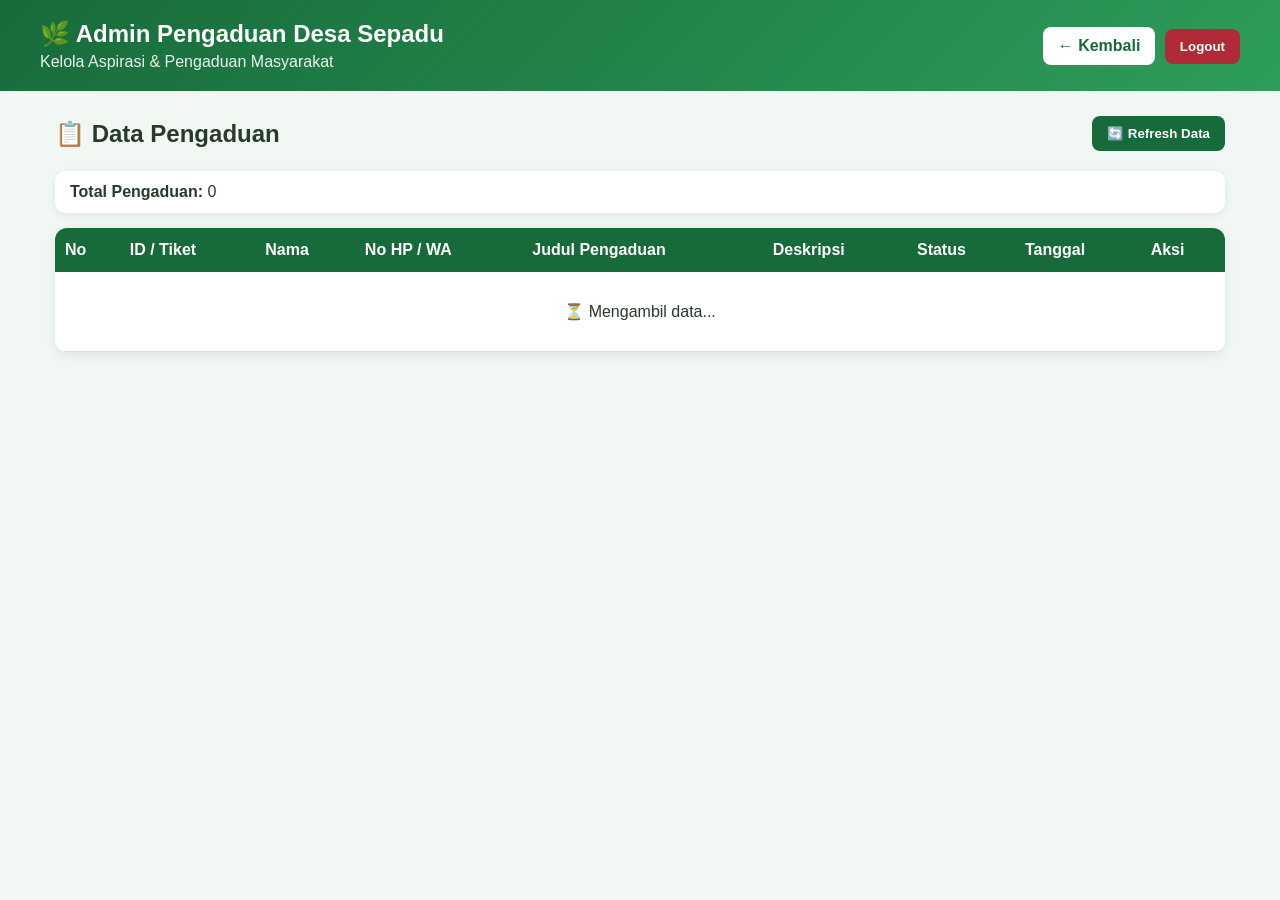
==== commit 01dd6af3: "Create admin.html" ====
--- a/admin.html
+++ b/admin.html
@@ -1,749 +1,1377 @@
-<!DOCTYPE html>  <html lang="id">  <head>  <meta charset="UTF-8">  <meta name="viewport"    content="width=device-width, initial-scale=1.0">
-
-<title>Admin Pengaduan | Desa Sepadu</title>  <!-- =====================================================    
-     CEK LOGIN ADMIN    
-     ===================================================== -->  <script>    if (sessionStorage.getItem("adminLogin") !== "true") {
-
-window.location.href = "loginadmin.html";
-
-}
-
-</script>  <style>
-
-/* =====================================================
-RESET
-===================================================== */
-
-{
-box-sizing: border-box;
-margin: 0;
-padding: 0;
-}
-
-
-/* =====================================================
-BODY
-===================================================== */
+<!DOCTYPE html>
+<html lang="id">
+
+<head>
+
+<meta charset="UTF-8">
+
+<meta name="viewport"
+      content="width=device-width, initial-scale=1.0">
+
+<title>Admin Pengaduan - Desa Sepadu</title>
+
+
+<style>
+
+* {
+    box-sizing: border-box;
+}
+
 
 body {
-
-font-family: "Segoe UI", Arial, sans-serif;    
-
-min-height: 100vh;    
-
-color: #203f2d;    
-
-background:    
-    linear-gradient(    
-        135deg,    
-        #eaf8ef,    
-        #e0f5ed,    
-        #dceefa    
-    );    
-
-overflow-x: hidden;
-
-}
-
-/* =====================================================
-BACKGROUND
-===================================================== */
-
-.background {
-
-position: fixed;    
-
-inset: 0;    
-
-overflow: hidden;    
-
-pointer-events: none;    
-
-z-index: 0;
-
-}
-
-/* =====================================================
-KUPU-KUPU
-===================================================== */
-
-.butterfly {
-
-position: absolute;    
-
-font-size: 31px;    
-
-animation:    
-    terbang 16s linear infinite;
-
-}
-
-.butterfly1 {
-
-top: 12%;    
-
-left: -80px;
-
-}
-
-.butterfly2 {
-
-top: 42%;    
-
-left: -100px;    
-
-animation-delay: 4s;    
-
-animation-duration: 19s;
-
-}
-
-.butterfly3 {
-
-top: 72%;    
-
-left: -100px;    
-
-animation-delay: 7s;    
-
-animation-duration: 17s;
-
-}
-
-@keyframes terbang {
-
-0% {    
-
-    transform:    
-        translate(-100px, 0)    
-        rotate(0deg);    
-
-}    
-
-20% {    
-
-    transform:    
-        translate(20vw, -35px)    
-        rotate(10deg);    
-
-}    
-
-40% {    
-
-    transform:    
-        translate(40vw, 30px)    
-        rotate(-8deg);    
-
-}    
-
-60% {    
-
-    transform:    
-        translate(65vw, -40px)    
-        rotate(8deg);    
-
-}    
-
-80% {    
-
-    transform:    
-        translate(85vw, 30px)    
-        rotate(-5deg);    
-
-}    
-
-100% {    
-
-    transform:    
-        translate(110vw, -20px)    
-        rotate(5deg);    
-
-}
-
-}
-
-/* =====================================================
-BUNGA
-===================================================== */
-
-.flower {
-
-position: absolute;    
-
-font-size: 30px;    
-
-animation:    
-    bunga 5s ease-in-out infinite;    
-
-opacity: .75;
-
-}
-
-.flower1 {
-
-left: 5%;    
-
-top: 25%;
-
-}
-
-.flower2 {
-
-right: 5%;    
-
-top: 20%;    
-
-animation-delay: 1s;
-
-}
-
-.flower3 {
-
-left: 10%;    
-
-bottom: 15%;    
-
-animation-delay: 2s;
-
-}
-
-.flower4 {
-
-right: 12%;    
-
-bottom: 10%;    
-
-animation-delay: 3s;
-
-}
-
-@keyframes bunga {
-
-0%,100% {    
-
-    transform:    
-        translateY(0)    
-        rotate(0);    
-
-}    
-
-50% {    
-
-    transform:    
-        translateY(-14px)    
-        rotate(8deg);    
-
-}
-
-}
-
-/* =====================================================
-CONTAINER
-===================================================== */
+    margin: 0;
+
+    font-family: Arial, sans-serif;
+
+    background: #f1f7f3;
+
+    color: #263b2a;
+}
+
+
+/* ==============================
+   HEADER
+============================== */
+
+header {
+
+    background:
+        linear-gradient(
+            135deg,
+            #176b3a,
+            #2e9d5b
+        );
+
+    color: white;
+
+    padding: 20px;
+}
+
+
+.header-content {
+
+    max-width: 1200px;
+
+    margin: auto;
+
+    display: flex;
+
+    justify-content: space-between;
+
+    align-items: center;
+
+    gap: 10px;
+}
+
+
+header h1 {
+
+    margin: 0;
+
+    font-size: 24px;
+}
+
+
+header p {
+
+    margin: 5px 0 0;
+
+    opacity: 0.9;
+}
+
+
+/* ==============================
+   CONTAINER
+============================== */
 
 .container {
 
-position: relative;    
-
-z-index: 5;    
-
-max-width: 1250px;    
-
-margin: auto;    
-
-padding: 30px 18px;
-
-}
-
-/* =====================================================
-HEADER
-===================================================== */
-
-.header {
-
-text-align: center;    
-
-margin-bottom: 25px;
-
-}
-
-.logo {
-
-font-size: 45px;
-
-}
-
-.header h1 {
-
-color: #155d36;    
-
-margin: 5px 0;    
-
-font-size: 30px;
-
-}
-
-.header p {
-
-color: #63776a;
-
-}
-
-/* =====================================================
-ADMIN BAR
-===================================================== */
-
-.admin-bar {
-
-max-width: 700px;    
-
-margin: 18px auto 0;    
-
-padding: 12px 18px;    
-
-border-radius: 14px;    
-
-background: rgba(255,255,255,.75);    
-
-border: 1px solid rgba(255,255,255,.9);    
-
-display: flex;    
-
-align-items: center;    
-
-justify-content: space-between;    
-
-gap: 15px;    
-
-box-shadow:    
-    0 8px 25px rgba(31,90,55,.08);
-
-}
-
-.admin-welcome {
-
-color: #315b43;    
-
-font-size: 14px;
-
-}
-
-.admin-welcome strong {
-
-color: #155d36;
-
-}
-
-/* =====================================================
-LOGOUT
-===================================================== */
+    max-width: 1200px;
+
+    margin: 25px auto;
+
+    padding: 0 15px;
+}
+
+
+/* ==============================
+   TOP BAR
+============================== */
+
+.top-bar {
+
+    display: flex;
+
+    justify-content: space-between;
+
+    align-items: center;
+
+    margin-bottom: 20px;
+
+    gap: 10px;
+
+    flex-wrap: wrap;
+}
+
+
+.top-bar h2 {
+
+    margin: 0;
+}
+
+
+/* ==============================
+   BUTTON
+============================== */
+
+button,
+.btn {
+
+    border: none;
+
+    border-radius: 8px;
+
+    padding: 10px 15px;
+
+    cursor: pointer;
+
+    font-weight: bold;
+}
+
+
+.btn-refresh {
+
+    background: #176b3a;
+
+    color: white;
+}
+
+
+.btn-refresh:hover {
+
+    background: #0e522b;
+}
+
+
+.btn-back {
+
+    background: white;
+
+    color: #176b3a;
+
+    text-decoration: none;
+
+    display: inline-block;
+}
+
+
+.btn-delete {
+
+    background: #dc3545;
+
+    color: white;
+}
+
+
+.btn-delete:hover {
+
+    background: #b02a37;
+}
+
 
 .logout {
 
-border: none;    
-
-border-radius: 10px;    
-
-padding: 9px 15px;    
-
-background:    
-    linear-gradient(    
-        135deg,    
-        #c84b4b,    
-        #a83232    
-    );    
-
-color: white;    
-
-font-weight: bold;    
-
-cursor: pointer;    
-
-transition: .3s;
-
-}
+    background: #b02a37;
+
+    color: white;
+
+    margin-left: 5px;
+}
+
 
 .logout:hover {
 
-transform: translateY(-2px);
-
-}
-
-/* =====================================================
-REFRESH
-===================================================== */
-
-.refresh-box {
-
-margin: 20px auto;    
-
-text-align: center;
-
-}
-
-.refresh {
-
-border: none;    
-
-padding: 13px 28px;    
-
-border-radius: 12px;    
-
-background:    
-    linear-gradient(    
-        135deg,    
-        #176b3a,    
-        #269dc1    
-    );    
-
-color: white;    
-
-font-size: 16px;    
-
-font-weight: bold;    
-
-cursor: pointer;    
-
-box-shadow:    
-    0 6px 18px rgba(23,107,58,.20);    
-
-transition: .3s;
-
-}
-
-.refresh:hover {
-
-transform: translateY(-2px);
-
-}
-
-/* =====================================================
-INFO
-===================================================== */
+    background: #8c1f2b;
+}
+
+
+/* ==============================
+   STATUS INFO
+============================== */
 
 .status-info {
 
-text-align: center;    
-
-margin: 15px 0;    
-
-color: #63776a;    
-
-font-size: 14px;
-
-}
-
-/* =====================================================
-TABLE
-===================================================== */
+    padding: 12px 15px;
+
+    background: white;
+
+    border-radius: 10px;
+
+    margin-bottom: 15px;
+
+    box-shadow:
+        0 2px 8px
+        rgba(0,0,0,0.08);
+}
+
+
+/* ==============================
+   TABLE
+============================== */
 
 .table-wrapper {
 
-width: 100%;    
-
-overflow-x: auto;    
-
-background: rgba(255,255,255,.90);    
-
-border-radius: 18px;    
-
-box-shadow:    
-    0 10px 30px rgba(31,90,55,.12);    
-
-border: 1px solid rgba(255,255,255,.9);
-
-}
+    overflow-x: auto;
+
+    background: white;
+
+    border-radius: 12px;
+
+    box-shadow:
+        0 3px 12px
+        rgba(0,0,0,0.08);
+}
+
 
 table {
 
-width: 100%;    
-
-min-width: 1050px;    
-
-border-collapse: collapse;
-
-}
-
-thead {
-
-background:    
-    linear-gradient(    
-        135deg,    
-        #176b3a,    
-        #268c8c    
-    );    
-
-color: white;
-
-}
+    width: 100%;
+
+    border-collapse: collapse;
+
+    min-width: 950px;
+}
+
 
 th {
 
-padding: 16px 12px;    
-
-text-align: left;    
-
-font-size: 15px;
-
-}
+    background: #176b3a;
+
+    color: white;
+
+    padding: 13px 10px;
+
+    text-align: left;
+
+    white-space: nowrap;
+}
+
 
 td {
 
-padding: 15px 12px;    
-
-border-bottom: 1px solid #e1ebe5;    
-
-vertical-align: top;    
-
-font-size: 14px;
-
-}
-
-tbody tr:hover {
-
-background: #f0faf5;
-
-}
-
-/* =====================================================
-JUDUL
-===================================================== */
-
-.judul {
-
-font-weight: bold;    
-
-color: #155d36;    
-
-min-width: 200px;
-
-}
-
-/* =====================================================
-DESKRIPSI
-===================================================== */
-
-.deskripsi {
-
-min-width: 280px;    
-
-max-width: 350px;    
-
-line-height: 1.5;    
-
-color: #52665a;    
-
-white-space: normal;
-
-}
-
-/* =====================================================
-STATUS
-===================================================== */
-
-.status-select {
-
-padding: 9px 10px;    
-
-border-radius: 9px;    
-
-border: 1px solid #bdd8c7;    
-
-background: white;    
-
-color: #204a32;    
-
-font-weight: 600;    
-
-cursor: pointer;    
-
-min-width: 155px;
-
-}
-
-/* =====================================================
-SIMPAN STATUS
-===================================================== */
-
-.btn-simpan {
-
-margin-top: 7px;    
-
-border: none;    
-
-padding: 8px 12px;    
-
-border-radius: 8px;    
-
-background: #176b3a;    
-
-color: white;    
-
-font-weight: bold;    
-
-cursor: pointer;    
-
-transition: .3s;
-
-}
-
-.btn-simpan:hover {
-
-background: #0f522b;    
-
-transform: translateY(-1px);
-
-}
-
-/* =====================================================
-HAPUS
-===================================================== */
-
-.btn-hapus {
-
-border: none;    
-
-padding: 9px 14px;    
-
-border-radius: 8px;    
-
-background:    
-    linear-gradient(    
-        135deg,    
-        #d9534f,    
-        #b52b27    
-    );    
-
-color: white;    
-
-font-weight: bold;    
-
-cursor: pointer;    
-
-transition: .3s;
-
-}
-
-.btn-hapus:hover {
-
-transform: translateY(-2px);    
-
-box-shadow:    
-    0 5px 12px rgba(181,43,39,.25);
-
-}
-
-/* =====================================================
-TANGGAL
-===================================================== */
-
-.tanggal {
-
-color: #63776a;    
-
-white-space: nowrap;
-
-}
-
-/* =====================================================
-EMPTY
-===================================================== */
+    padding: 12px 10px;
+
+    border-bottom: 1px solid #ddd;
+
+    vertical-align: top;
+}
+
+
+tr:hover {
+
+    background: #f7fbf8;
+}
+
+
+/* ==============================
+   SELECT STATUS
+============================== */
+
+select {
+
+    padding: 8px;
+
+    border-radius: 7px;
+
+    border: 1px solid #ccc;
+
+    min-width: 150px;
+}
+
+
+/* ==============================
+   PESAN
+============================== */
+
+.loading {
+
+    text-align: center;
+
+    padding: 30px;
+}
+
 
 .empty {
 
-text-align: center;    
-
-padding: 45px 20px;    
-
-color: #718277;
-
-}
-
-/* =====================================================
-LOADING
-===================================================== */
-
-.loading {
-
-text-align: center;    
-
-padding: 35px;    
-
-color: #176b3a;    
-
-font-weight: bold;
-
-}
-
-/* =====================================================
-RESPONSIVE
-===================================================== */
-
-@media (max-width: 600px) {
-
-.container {    
-
-    padding: 20px 10px;    
-
-}    
-
-
-.header h1 {    
-
-    font-size: 24px;    
-
-}    
-
-
-.logo {    
-
-    font-size: 38px;    
-
-}    
-
-
-.admin-bar {    
-
-    flex-direction: column;    
-
-}
-
-}
-
-</style>  </head>  <body>  <!-- =====================================================    
-BACKGROUND    
-===================================================== -->  <div class="background">  <div class="butterfly butterfly1">🦋</div>
-
-<div class="butterfly butterfly2">🦋</div>    <div class="butterfly butterfly3">🦋</div>    <div class="flower flower1">🌸</div>    <div class="flower flower2">🌼</div>    <div class="flower flower3">🌷</div>    <div class="flower flower4">🌺</div>  </div>  <div class="container">  <!-- =====================================================    
-     HEADER    
-     ===================================================== -->  <div class="header">  <div class="logo">🌿</div>    <h1>    
-    Admin Pengaduan Masyarakat    
-</h1>    <p>    
-    Kelola aspirasi dan pengaduan Desa Sepadu    
-</p>    <div class="admin-bar">    <div class="admin-welcome">    
-
-    👋 Selamat datang,    
-    <strong>Admin Desa Sepadu</strong>    
-
-</div>    
-
-
-<button    
-    class="logout"    
-    onclick="logoutAdmin()">    
-
-    🚪 Logout    
-
-</button>
-
-</div>  </div>  <!-- =====================================================    
-     REFRESH    
-     ===================================================== -->  <div class="refresh-box">  <button    
-    class="refresh"    
-    onclick="ambilData()">    🔄 Refresh Data
-
-</button>  </div>  <div    
-    id="statusInfo"    
-    class="status-info">  Memuat data pengaduan...  </div>  <!-- =====================================================    
-     TABEL PENGADUAN    
-     ===================================================== -->  <div class="table-wrapper">  <table>  <thead>  <tr>  <th>No</th>    <th>Nama Pelapor</th>    <th>No. HP / WA</th>    <th>Judul Pengaduan</ perbaiki kodingan sesuaikan dg link https://script.google.com/macros/s/AKfycbwdPAd4go9Z7ETCT1bLvqJohBafvanU3ZSJFrKWxEpyWRoPoldE7ZJnB8bwy4I8xBSjKQ/exec percantik juga ya
+    text-align: center;
+
+    padding: 30px;
+
+    color: #777;
+}
+
+
+.error {
+
+    background: #ffe5e5;
+
+    color: #a00;
+
+    padding: 15px;
+
+    border-radius: 8px;
+
+    margin-bottom: 15px;
+}
+
+
+.success {
+
+    background: #e3f7e9;
+
+    color: #176b3a;
+
+    padding: 15px;
+
+    border-radius: 8px;
+
+    margin-bottom: 15px;
+}
+
+
+/* ==============================
+   DESKRIPSI
+============================== */
+
+.description {
+
+    max-width: 250px;
+
+    white-space: normal;
+
+    word-break: break-word;
+}
+
+
+/* ==============================
+   AKSI
+============================== */
+
+.actions {
+
+    display: flex;
+
+    gap: 8px;
+
+    flex-direction: column;
+}
+
+
+/* ==============================
+   MOBILE
+============================== */
+
+@media(max-width: 700px) {
+
+    .header-content {
+
+        flex-direction: column;
+
+        align-items: flex-start;
+    }
+
+
+    header h1 {
+
+        font-size: 20px;
+    }
+
+}
+
+</style>
+
+</head>
+
+
+<body>
+
+
+<!-- =====================================================
+     HEADER
+===================================================== -->
+
+<header>
+
+    <div class="header-content">
+
+
+        <div>
+
+            <h1>
+                🌿 Admin Pengaduan Desa Sepadu
+            </h1>
+
+            <p>
+                Kelola Aspirasi & Pengaduan Masyarakat
+            </p>
+
+        </div>
+
+
+        <div>
+
+            <a
+                href="index.html"
+                class="btn btn-back"
+            >
+                ← Kembali
+            </a>
+
+
+            <button
+                class="logout"
+                onclick="logoutAdmin()"
+            >
+                Logout
+            </button>
+
+        </div>
+
+
+    </div>
+
+</header>
+
+
+
+<!-- =====================================================
+     CONTENT
+===================================================== -->
+
+<div class="container">
+
+
+    <div class="top-bar">
+
+
+        <h2>
+            📋 Data Pengaduan
+        </h2>
+
+
+        <button
+            class="btn-refresh"
+            onclick="ambilData()"
+        >
+            🔄 Refresh Data
+        </button>
+
+
+    </div>
+
+
+
+    <!-- PESAN -->
+
+    <div id="pesan"></div>
+
+
+
+    <!-- TOTAL -->
+
+    <div class="status-info">
+
+        <strong>
+            Total Pengaduan:
+        </strong>
+
+        <span id="jumlahData">
+            0
+        </span>
+
+    </div>
+
+
+
+    <!-- =====================================================
+         TABLE
+    ====================================================== -->
+
+    <div class="table-wrapper">
+
+
+        <table>
+
+
+            <thead>
+
+                <tr>
+
+                    <th>
+                        No
+                    </th>
+
+                    <th>
+                        ID / Tiket
+                    </th>
+
+                    <th>
+                        Nama
+                    </th>
+
+                    <th>
+                        No HP / WA
+                    </th>
+
+                    <th>
+                        Judul Pengaduan
+                    </th>
+
+                    <th>
+                        Deskripsi
+                    </th>
+
+                    <th>
+                        Status
+                    </th>
+
+                    <th>
+                        Tanggal
+                    </th>
+
+                    <th>
+                        Aksi
+                    </th>
+
+                </tr>
+
+            </thead>
+
+
+            <tbody id="dataPengaduan">
+
+                <tr>
+
+                    <td
+                        colspan="9"
+                        class="loading"
+                    >
+
+                        ⏳ Mengambil data...
+
+                    </td>
+
+                </tr>
+
+            </tbody>
+
+
+        </table>
+
+
+    </div>
+
+
+</div>
+
+
+
+<script>
+
+
+// =====================================================
+// URL GOOGLE APPS SCRIPT
+// =====================================================
+
+const SCRIPT_URL =
+"https://script.google.com/macros/s/AKfycbwBl19kyHSLpBpOkYnzyW8T1moq70GNnTPSyOoSRLqghEeitGVZXIrMN9uAg3nl_BdZrA/exec";
+
+
+
+// =====================================================
+// CEK LOGIN ADMIN
+// =====================================================
+
+if (
+    sessionStorage.getItem("adminLogin") !== "true"
+) {
+
+    window.location.href =
+        "login-admin.html";
+
+}
+
+
+
+// =====================================================
+// AMBIL DATA DARI GOOGLE SHEETS
+// =====================================================
+
+async function ambilData() {
+
+
+    const tabel =
+        document.getElementById(
+            "dataPengaduan"
+        );
+
+
+    tabel.innerHTML = `
+
+        <tr>
+
+            <td
+                colspan="9"
+                class="loading"
+            >
+
+                ⏳ Mengambil data...
+
+            </td>
+
+        </tr>
+
+    `;
+
+
+    document.getElementById(
+        "pesan"
+    ).innerHTML = "";
+
+
+
+    try {
+
+
+        const response =
+            await fetch(
+                SCRIPT_URL
+            );
+
+
+        if (!response.ok) {
+
+            throw new Error(
+                "Gagal terhubung ke Google Apps Script."
+            );
+
+        }
+
+
+        const hasil =
+            await response.json();
+
+
+        console.log(
+            "DATA DARI SCRIPT:",
+            hasil
+        );
+
+
+
+        if (!hasil.success) {
+
+            throw new Error(
+                hasil.message ||
+                "Gagal mengambil data."
+            );
+
+        }
+
+
+
+        const data =
+            hasil.data || [];
+
+
+
+        document.getElementById(
+            "jumlahData"
+        ).textContent =
+            data.length;
+
+
+
+        // ==========================================
+        // JIKA DATA KOSONG
+        // ==========================================
+
+        if (data.length === 0) {
+
+
+            tabel.innerHTML = `
+
+                <tr>
+
+                    <td
+                        colspan="9"
+                        class="empty"
+                    >
+
+                        📭 Belum ada pengaduan.
+
+                    </td>
+
+                </tr>
+
+            `;
+
+
+            return;
+
+        }
+
+
+
+        tabel.innerHTML = "";
+
+
+
+        // ==========================================
+        // TAMPILKAN DATA
+        // ==========================================
+
+        data.forEach(
+            function(item, index) {
+
+
+                const row =
+                    Number(item.row);
+
+
+
+                const tr =
+                    document.createElement(
+                        "tr"
+                    );
+
+
+
+                tr.innerHTML = `
+
+
+                    <td>
+                        ${index + 1}
+                    </td>
+
+
+                    <td>
+
+                        <strong>
+
+                            ${escapeHTML(
+                                item.tiket ||
+                                item.id ||
+                                ""
+                            )}
+
+                        </strong>
+
+                    </td>
+
+
+                    <td>
+
+                        ${escapeHTML(
+                            item.nama ||
+                            ""
+                        )}
+
+                    </td>
+
+
+                    <td>
+
+                        ${escapeHTML(
+                            item.nohp ||
+                            ""
+                        )}
+
+                    </td>
+
+
+                    <td>
+
+                        ${escapeHTML(
+                            item.judul ||
+                            ""
+                        )}
+
+                    </td>
+
+
+                    <td class="description">
+
+                        ${escapeHTML(
+                            item.deskripsi ||
+                            ""
+                        )}
+
+                    </td>
+
+
+                    <td>
+
+
+                        <select
+                            onchange="ubahStatus(
+                                ${row},
+                                this.value
+                            )"
+                        >
+
+
+                            <option
+                                value="Menunggu"
+
+                                ${
+                                    item.status ===
+                                    "Menunggu"
+                                    ? "selected"
+                                    : ""
+                                }
+                            >
+
+                                Menunggu
+
+                            </option>
+
+
+                            <option
+                                value="Diterima"
+
+                                ${
+                                    item.status ===
+                                    "Diterima"
+                                    ? "selected"
+                                    : ""
+                                }
+                            >
+
+                                Diterima
+
+                            </option>
+
+
+                            <option
+                                value="Diproses"
+
+                                ${
+                                    item.status ===
+                                    "Diproses"
+                                    ? "selected"
+                                    : ""
+                                }
+                            >
+
+                                Diproses
+
+                            </option>
+
+
+                            <option
+                                value="Ditindaklanjuti"
+
+                                ${
+                                    item.status ===
+                                    "Ditindaklanjuti"
+                                    ? "selected"
+                                    : ""
+                                }
+                            >
+
+                                Ditindaklanjuti
+
+                            </option>
+
+
+                            <option
+                                value="Selesai"
+
+                                ${
+                                    item.status ===
+                                    "Selesai"
+                                    ? "selected"
+                                    : ""
+                                }
+                            >
+
+                                Selesai
+
+                            </option>
+
+
+                        </select>
+
+
+                    </td>
+
+
+                    <td>
+
+                        ${escapeHTML(
+                            item.tanggal ||
+                            item.tanggalKirim ||
+                            ""
+                        )}
+
+                    </td>
+
+
+                    <td>
+
+
+                        <div class="actions">
+
+
+                            <button
+                                class="btn-delete"
+
+                                onclick="
+                                    hapusPengaduan(
+                                        ${row}
+                                    )
+                                "
+                            >
+
+                                🗑️ Hapus
+
+                            </button>
+
+
+                        </div>
+
+
+                    </td>
+
+
+                `;
+
+
+
+                tabel.appendChild(
+                    tr
+                );
+
+
+            }
+        );
+
+
+    }
+
+
+    catch (error) {
+
+
+        console.error(
+            error
+        );
+
+
+        tabel.innerHTML = `
+
+            <tr>
+
+                <td
+                    colspan="9"
+                    class="empty"
+                >
+
+                    ❌ Gagal mengambil data.
+
+                </td>
+
+            </tr>
+
+        `;
+
+
+
+        document.getElementById(
+            "pesan"
+        ).innerHTML = `
+
+            <div class="error">
+
+                ${escapeHTML(
+                    error.message
+                )}
+
+            </div>
+
+        `;
+
+
+    }
+
+}
+
+
+
+// =====================================================
+// UBAH STATUS
+// =====================================================
+
+async function ubahStatus(
+    row,
+    status
+) {
+
+
+    if (!row) {
+
+        alert(
+            "Nomor baris tidak valid."
+        );
+
+        return;
+
+    }
+
+
+
+    const konfirmasi =
+        confirm(
+            "Ubah status pengaduan menjadi: " +
+            status +
+            "?"
+        );
+
+
+
+    if (!konfirmasi) {
+
+        ambilData();
+
+        return;
+
+    }
+
+
+
+    try {
+
+
+        const response =
+            await fetch(
+                SCRIPT_URL,
+                {
+
+                    method: "POST",
+
+                    headers: {
+
+                        "Content-Type":
+                        "text/plain;charset=utf-8"
+
+                    },
+
+
+                    body:
+                    JSON.stringify({
+
+                        action:
+                        "updateStatus",
+
+                        row:
+                        row,
+
+                        status:
+                        status
+
+                    })
+
+                }
+            );
+
+
+
+        const hasil =
+            await response.json();
+
+
+
+        console.log(
+            "HASIL UPDATE:",
+            hasil
+        );
+
+
+
+        if (!hasil.success) {
+
+            throw new Error(
+                hasil.message ||
+                "Status gagal diubah."
+            );
+
+        }
+
+
+
+        document.getElementById(
+            "pesan"
+        ).innerHTML = `
+
+            <div class="success">
+
+                ✅ ${
+                    escapeHTML(
+                        hasil.message ||
+                        "Status berhasil diubah."
+                    )
+                }
+
+            </div>
+
+        `;
+
+
+
+        ambilData();
+
+
+    }
+
+
+    catch (error) {
+
+
+        console.error(
+            error
+        );
+
+
+        alert(
+            "Gagal mengubah status: " +
+            error.message
+        );
+
+
+        ambilData();
+
+    }
+
+}
+
+
+
+// =====================================================
+// HAPUS PENGADUAN
+// =====================================================
+
+async function hapusPengaduan(
+    row
+) {
+
+
+    if (!row) {
+
+        alert(
+            "Nomor baris tidak valid."
+        );
+
+        return;
+
+    }
+
+
+
+    const konfirmasi =
+        confirm(
+
+            "Yakin ingin menghapus pengaduan ini?\n\n" +
+
+            "Data yang sudah dihapus tidak dapat dikembalikan."
+
+        );
+
+
+
+    if (!konfirmasi) {
+
+        return;
+
+    }
+
+
+
+    try {
+
+
+        const response =
+            await fetch(
+                SCRIPT_URL,
+                {
+
+                    method: "POST",
+
+                    headers: {
+
+                        "Content-Type":
+                        "text/plain;charset=utf-8"
+
+                    },
+
+
+                    body:
+                    JSON.stringify({
+
+                        action:
+                        "delete",
+
+                        row:
+                        row
+
+                    })
+
+                }
+            );
+
+
+
+        const hasil =
+            await response.json();
+
+
+
+        console.log(
+            "HASIL DELETE:",
+            hasil
+        );
+
+
+
+        if (!hasil.success) {
+
+            throw new Error(
+                hasil.message ||
+                "Pengaduan gagal dihapus."
+            );
+
+        }
+
+
+
+        document.getElementById(
+            "pesan"
+        ).innerHTML = `
+
+            <div class="success">
+
+                🗑️ ${
+                    escapeHTML(
+                        hasil.message ||
+                        "Pengaduan berhasil dihapus."
+                    )
+                }
+
+            </div>
+
+        `;
+
+
+
+        ambilData();
+
+
+    }
+
+
+    catch (error) {
+
+
+        console.error(
+            error
+        );
+
+
+        alert(
+            "Gagal menghapus pengaduan: " +
+            error.message
+        );
+
+
+    }
+
+}
+
+
+
+// =====================================================
+// ESCAPE HTML
+// =====================================================
+
+function escapeHTML(
+    value
+) {
+
+
+    if (
+        value === null ||
+        value === undefined
+    ) {
+
+        return "";
+
+    }
+
+
+
+    return String(value)
+
+        .replace(
+            /&/g,
+            "&amp;"
+        )
+
+        .replace(
+            /</g,
+            "&lt;"
+        )
+
+        .replace(
+            />/g,
+            "&gt;"
+        )
+
+        .replace(
+            /"/g,
+            "&quot;"
+        )
+
+        .replace(
+            /'/g,
+            "&#039;"
+        );
+
+}
+
+
+
+// =====================================================
+// LOGOUT
+// =====================================================
+
+function logoutAdmin() {
+
+
+    sessionStorage.removeItem(
+        "adminLogin"
+    );
+
+
+    window.location.href =
+        "login-admin.html";
+
+}
+
+
+
+// =====================================================
+// JALANKAN SAAT HALAMAN DIBUKA
+// =====================================================
+
+document.addEventListener(
+    "DOMConte
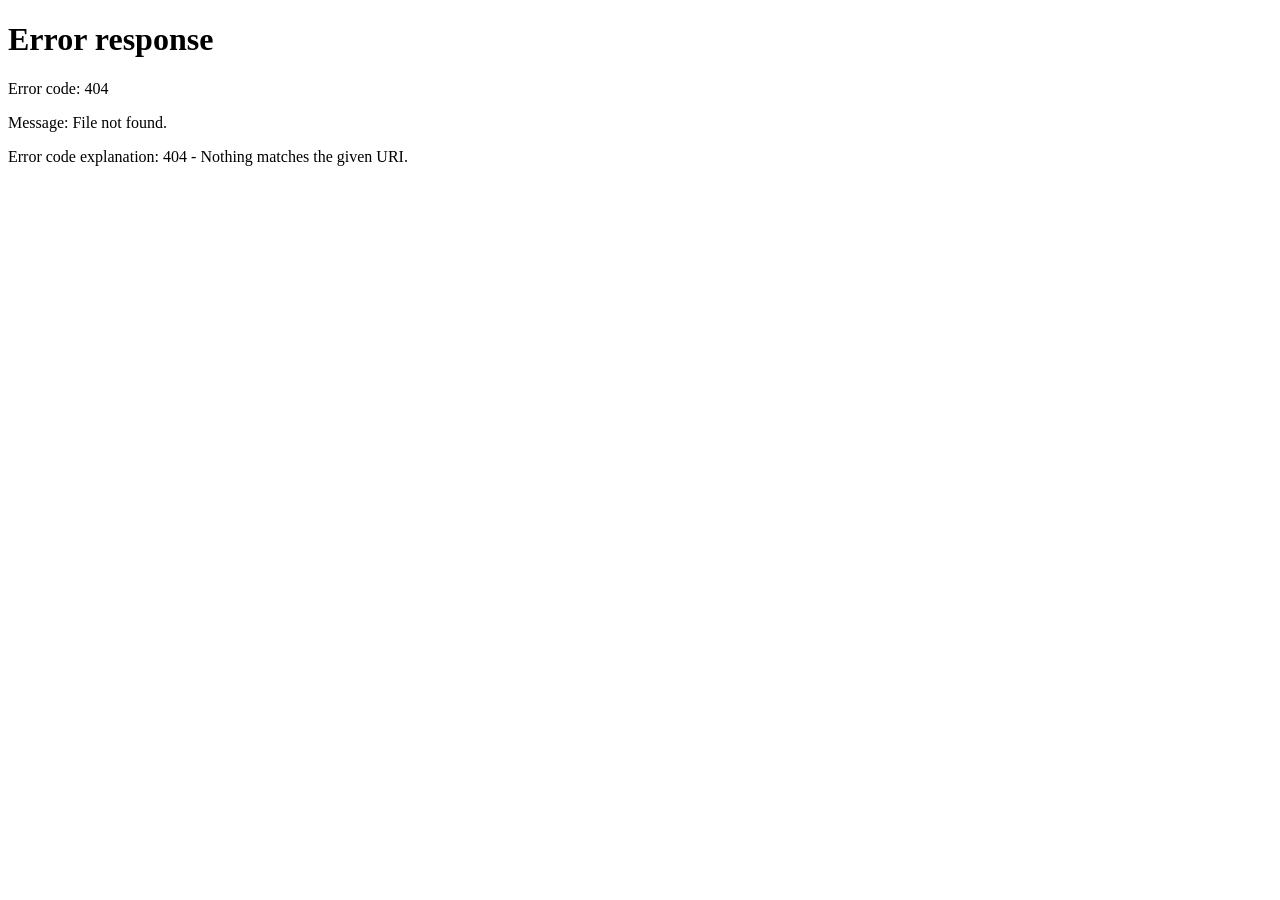
==== commit 01b89c34: "Add admin management page with data handling" ====
--- a/admin.html
+++ b/admin.html
@@ -6,10 +6,9 @@
 <meta charset="UTF-8">
 
 <meta name="viewport"
-      content="width=device-width, initial-scale=1.0">
+content="width=device-width, initial-scale=1.0">
 
 <title>Admin Pengaduan - Desa Sepadu</title>
-
 
 <style>
 
@@ -17,1159 +16,524 @@
     box-sizing: border-box;
 }
 
-
 body {
     margin: 0;
-
     font-family: Arial, sans-serif;
-
-    background: #f1f7f3;
-
+    background: #f4f8f3;
     color: #263b2a;
 }
 
+header {
+    background: #176b3a;
+    color: white;
+    padding: 20px;
+}
+
+header h1 {
+    margin: 0;
+}
+
+.container {
+    max-width: 1400px;
+    margin: 30px auto;
+    padding: 15px;
+}
+
+.toolbar {
+    display: flex;
+    gap: 10px;
+    margin-bottom: 20px;
+}
+
+button {
+    padding: 10px 15px;
+    border: none;
+    border-radius: 7px;
+    cursor: pointer;
+}
+
+.refresh {
+    background: #176b3a;
+    color: white;
+}
+
+.logout {
+    background: #c62828;
+    color: white;
+}
+
+.table-box {
+    background: white;
+    padding: 15px;
+    border-radius: 10px;
+    overflow-x: auto;
+    box-shadow: 0 3px 15px rgba(0,0,0,0.08);
+}
+
+table {
+    width: 100%;
+    border-collapse: collapse;
+    min-width: 1200px;
+}
+
+th,
+td {
+    border: 1px solid #ddd;
+    padding: 10px;
+    text-align: left;
+    vertical-align: top;
+}
+
+th {
+    background: #176b3a;
+    color: white;
+}
+
+select,
+textarea {
+    width: 100%;
+    padding: 8px;
+    border: 1px solid #ccc;
+    border-radius: 6px;
+}
+
+textarea {
+    min-height: 80px;
+}
+
+.simpan {
+    margin-top: 7px;
+    background: #176b3a;
+    color: white;
+    width: 100%;
+}
+
+.hapus {
+    background: #c62828;
+    color: white;
+}
+
+.status-box {
+    min-width: 150px;
+}
+
+#loading {
+    display: none;
+    padding: 15px;
+    background: #fff3cd;
+    margin-bottom: 15px;
+    border-radius: 8px;
+}
+
+#pesan {
+    margin-bottom: 15px;
+    font-weight: bold;
+}
+
+.empty {
+    text-align: center;
+    padding: 30px;
+}
+
+</style>
+
+</head>
+
+<body>
+
+<header>
+
+<h1>Admin Pengaduan Desa Sepadu</h1>
+
+</header>
+
+<div class="container">
+
+<div class="toolbar">
+
+<button class="refresh" onclick="ambilData()">
+    🔄 Refresh Data
+</button>
+
+<button class="logout" onclick="logout()">
+    Logout
+</button>
+
+</div>
+
+<div id="loading">
+    Mengambil data pengaduan...
+</div>
+
+<div id="pesan"></div>
+
+<div class="table-box">
+
+<table>
+
+<thead>
+
+<tr>
+
+<th>No</th>
+<th>ID</th>
+<th>Tiket</th>
+<th>Nama</th>
+<th>No HP</th>
+<th>Judul</th>
+<th>Deskripsi</th>
+<th>Status</th>
+<th>Tanggapan</th>
+<th>Tanggal</th>
+<th>Aksi</th>
+
+</tr>
+
+</thead>
+
+<tbody id="dataPengaduan">
+
+</tbody>
+
+</table>
+
+</div>
+
+</div>
+
+<script>
+
+const SCRIPT_URL =
+"https://script.google.com/macros/s/AKfycbz6sETq3LEHE-savA7beCu1ArRD0suF63miWzxtQaiGdBBEoxw7MY6u93MXi6fzSqFjRA/exec";
+
 
 /* ==============================
-   HEADER
+   CEK LOGIN ADMIN
 ============================== */
 
-header {
-
-    background:
-        linear-gradient(
-            135deg,
-            #176b3a,
-            #2e9d5b
+if (sessionStorage.getItem("adminLogin") !== "true") {
+
+    window.location.href = "loginadmin.html";
+
+}
+
+
+/* ==============================
+   ESCAPE HTML
+============================== */
+
+function escapeHTML(text) {
+
+    if (text === null || text === undefined) {
+        return "";
+    }
+
+    return String(text)
+        .replace(/&/g, "&amp;")
+        .replace(/</g, "&lt;")
+        .replace(/>/g, "&gt;")
+        .replace(/"/g, "&quot;")
+        .replace(/'/g, "&#039;");
+
+}
+
+
+/* ==============================
+   AMBIL DATA
+============================== */
+
+async function ambilData() {
+
+    const loading =
+        document.getElementById("loading");
+
+    const tbody =
+        document.getElementById("dataPengaduan");
+
+    const pesan =
+        document.getElementById("pesan");
+
+    loading.style.display = "block";
+
+    pesan.textContent = "";
+
+    try {
+
+        const response =
+            await fetch(SCRIPT_URL);
+
+        const result =
+            await response.json();
+
+        if (!result.success) {
+
+            throw new Error(
+                result.message ||
+                "Gagal mengambil data"
+            );
+
+        }
+
+        tbody.innerHTML = "";
+
+        const data = result.data || [];
+
+        if (data.length === 0) {
+
+            tbody.innerHTML = `
+                <tr>
+                    <td colspan="11" class="empty">
+                        Belum ada pengaduan.
+                    </td>
+                </tr>
+            `;
+
+            return;
+        }
+
+
+        data.forEach(function(item, index) {
+
+            const tr =
+                document.createElement("tr");
+
+
+            tr.innerHTML = `
+
+                <td>
+                    ${index + 1}
+                </td>
+
+                <td>
+                    ${escapeHTML(item.id)}
+                </td>
+
+                <td>
+                    <strong>
+                        ${escapeHTML(item.tiket)}
+                    </strong>
+                </td>
+
+                <td>
+                    ${escapeHTML(item.nama)}
+                </td>
+
+                <td>
+                    ${escapeHTML(item.nohp)}
+                </td>
+
+                <td>
+                    ${escapeHTML(item.judul)}
+                </td>
+
+                <td>
+                    ${escapeHTML(item.deskripsi)}
+                </td>
+
+                <td class="status-box">
+
+                    <select
+                        id="status-${item.row}"
+                    >
+
+                        <option value="Menunggu">
+                            Menunggu
+                        </option>
+
+                        <option value="Diterima">
+                            Diterima
+                        </option>
+
+                        <option value="Diproses">
+                            Diproses
+                        </option>
+
+                        <option value="Ditindaklanjuti">
+                            Ditindaklanjuti
+                        </option>
+
+                        <option value="Selesai">
+                            Selesai
+                        </option>
+
+                    </select>
+
+                    <button
+                        class="simpan"
+                        onclick="ubahStatus(${item.row})"
+                    >
+                        Simpan Status
+                    </button>
+
+                </td>
+
+                <td>
+
+                    <textarea
+                        id="tanggapan-${item.row}"
+                        placeholder="Tulis tanggapan..."
+                    >${escapeHTML(item.tanggapan)}</textarea>
+
+                    <button
+                        class="simpan"
+                        onclick="simpanTanggapan(${item.row})"
+                    >
+                        Simpan Tanggapan
+                    </button>
+
+                </td>
+
+                <td>
+                    ${escapeHTML(item.tanggal)}
+                </td>
+
+                <td>
+
+                    <button
+                        class="hapus"
+                        onclick="hapusData(${item.row})"
+                    >
+                        Hapus
+                    </button>
+
+                </td>
+
+            `;
+
+
+            tbody.appendChild(tr);
+
+
+            const statusSelect =
+                document.getElementById(
+                    "status-" + item.row
+                );
+
+            statusSelect.value =
+                item.status || "Menunggu";
+
+        });
+
+
+    } catch (error) {
+
+        pesan.textContent =
+            "❌ Gagal mengambil data: " +
+            error.message;
+
+        pesan.style.color = "red";
+
+    } finally {
+
+        loading.style.display = "none";
+
+    }
+
+}
+
+
+/* ==============================
+   UBAH STATUS
+============================== */
+
+async function ubahStatus(row) {
+
+    const select =
+        document.getElementById(
+            "status-" + row
         );
 
-    color: white;
-
-    padding: 20px;
-}
-
-
-.header-content {
-
-    max-width: 1200px;
-
-    margin: auto;
-
-    display: flex;
-
-    justify-content: space-between;
-
-    align-items: center;
-
-    gap: 10px;
-}
-
-
-header h1 {
-
-    margin: 0;
-
-    font-size: 24px;
-}
-
-
-header p {
-
-    margin: 5px 0 0;
-
-    opacity: 0.9;
-}
-
-
-/* ==============================
-   CONTAINER
-============================== */
-
-.container {
-
-    max-width: 1200px;
-
-    margin: 25px auto;
-
-    padding: 0 15px;
-}
-
-
-/* ==============================
-   TOP BAR
-============================== */
-
-.top-bar {
-
-    display: flex;
-
-    justify-content: space-between;
-
-    align-items: center;
-
-    margin-bottom: 20px;
-
-    gap: 10px;
-
-    flex-wrap: wrap;
-}
-
-
-.top-bar h2 {
-
-    margin: 0;
-}
-
-
-/* ==============================
-   BUTTON
-============================== */
-
-button,
-.btn {
-
-    border: none;
-
-    border-radius: 8px;
-
-    padding: 10px 15px;
-
-    cursor: pointer;
-
-    font-weight: bold;
-}
-
-
-.btn-refresh {
-
-    background: #176b3a;
-
-    color: white;
-}
-
-
-.btn-refresh:hover {
-
-    background: #0e522b;
-}
-
-
-.btn-back {
-
-    background: white;
-
-    color: #176b3a;
-
-    text-decoration: none;
-
-    display: inline-block;
-}
-
-
-.btn-delete {
-
-    background: #dc3545;
-
-    color: white;
-}
-
-
-.btn-delete:hover {
-
-    background: #b02a37;
-}
-
-
-.logout {
-
-    background: #b02a37;
-
-    color: white;
-
-    margin-left: 5px;
-}
-
-
-.logout:hover {
-
-    background: #8c1f2b;
-}
-
-
-/* ==============================
-   STATUS INFO
-============================== */
-
-.status-info {
-
-    padding: 12px 15px;
-
-    background: white;
-
-    border-radius: 10px;
-
-    margin-bottom: 15px;
-
-    box-shadow:
-        0 2px 8px
-        rgba(0,0,0,0.08);
-}
-
-
-/* ==============================
-   TABLE
-============================== */
-
-.table-wrapper {
-
-    overflow-x: auto;
-
-    background: white;
-
-    border-radius: 12px;
-
-    box-shadow:
-        0 3px 12px
-        rgba(0,0,0,0.08);
-}
-
-
-table {
-
-    width: 100%;
-
-    border-collapse: collapse;
-
-    min-width: 950px;
-}
-
-
-th {
-
-    background: #176b3a;
-
-    color: white;
-
-    padding: 13px 10px;
-
-    text-align: left;
-
-    white-space: nowrap;
-}
-
-
-td {
-
-    padding: 12px 10px;
-
-    border-bottom: 1px solid #ddd;
-
-    vertical-align: top;
-}
-
-
-tr:hover {
-
-    background: #f7fbf8;
-}
-
-
-/* ==============================
-   SELECT STATUS
-============================== */
-
-select {
-
-    padding: 8px;
-
-    border-radius: 7px;
-
-    border: 1px solid #ccc;
-
-    min-width: 150px;
-}
-
-
-/* ==============================
-   PESAN
-============================== */
-
-.loading {
-
-    text-align: center;
-
-    padding: 30px;
-}
-
-
-.empty {
-
-    text-align: center;
-
-    padding: 30px;
-
-    color: #777;
-}
-
-
-.error {
-
-    background: #ffe5e5;
-
-    color: #a00;
-
-    padding: 15px;
-
-    border-radius: 8px;
-
-    margin-bottom: 15px;
-}
-
-
-.success {
-
-    background: #e3f7e9;
-
-    color: #176b3a;
-
-    padding: 15px;
-
-    border-radius: 8px;
-
-    margin-bottom: 15px;
-}
-
-
-/* ==============================
-   DESKRIPSI
-============================== */
-
-.description {
-
-    max-width: 250px;
-
-    white-space: normal;
-
-    word-break: break-word;
-}
-
-
-/* ==============================
-   AKSI
-============================== */
-
-.actions {
-
-    display: flex;
-
-    gap: 8px;
-
-    flex-direction: column;
-}
-
-
-/* ==============================
-   MOBILE
-============================== */
-
-@media(max-width: 700px) {
-
-    .header-content {
-
-        flex-direction: column;
-
-        align-items: flex-start;
-    }
-
-
-    header h1 {
-
-        font-size: 20px;
-    }
-
-}
-
-</style>
-
-</head>
-
-
-<body>
-
-
-<!-- =====================================================
-     HEADER
-===================================================== -->
-
-<header>
-
-    <div class="header-content">
-
-
-        <div>
-
-            <h1>
-                🌿 Admin Pengaduan Desa Sepadu
-            </h1>
-
-            <p>
-                Kelola Aspirasi & Pengaduan Masyarakat
-            </p>
-
-        </div>
-
-
-        <div>
-
-            <a
-                href="index.html"
-                class="btn btn-back"
-            >
-                ← Kembali
-            </a>
-
-
-            <button
-                class="logout"
-                onclick="logoutAdmin()"
-            >
-                Logout
-            </button>
-
-        </div>
-
-
-    </div>
-
-</header>
-
-
-
-<!-- =====================================================
-     CONTENT
-===================================================== -->
-
-<div class="container">
-
-
-    <div class="top-bar">
-
-
-        <h2>
-            📋 Data Pengaduan
-        </h2>
-
-
-        <button
-            class="btn-refresh"
-            onclick="ambilData()"
-        >
-            🔄 Refresh Data
-        </button>
-
-
-    </div>
-
-
-
-    <!-- PESAN -->
-
-    <div id="pesan"></div>
-
-
-
-    <!-- TOTAL -->
-
-    <div class="status-info">
-
-        <strong>
-            Total Pengaduan:
-        </strong>
-
-        <span id="jumlahData">
-            0
-        </span>
-
-    </div>
-
-
-
-    <!-- =====================================================
-         TABLE
-    ====================================================== -->
-
-    <div class="table-wrapper">
-
-
-        <table>
-
-
-            <thead>
-
-                <tr>
-
-                    <th>
-                        No
-                    </th>
-
-                    <th>
-                        ID / Tiket
-                    </th>
-
-                    <th>
-                        Nama
-                    </th>
-
-                    <th>
-                        No HP / WA
-                    </th>
-
-                    <th>
-                        Judul Pengaduan
-                    </th>
-
-                    <th>
-                        Deskripsi
-                    </th>
-
-                    <th>
-                        Status
-                    </th>
-
-                    <th>
-                        Tanggal
-                    </th>
-
-                    <th>
-                        Aksi
-                    </th>
-
-                </tr>
-
-            </thead>
-
-
-            <tbody id="dataPengaduan">
-
-                <tr>
-
-                    <td
-                        colspan="9"
-                        class="loading"
-                    >
-
-                        ⏳ Mengambil data...
-
-                    </td>
-
-                </tr>
-
-            </tbody>
-
-
-        </table>
-
-
-    </div>
-
-
-</div>
-
-
-
-<script>
-
-
-// =====================================================
-// URL GOOGLE APPS SCRIPT
-// =====================================================
-
-const SCRIPT_URL =
-"https://script.google.com/macros/s/AKfycbwBl19kyHSLpBpOkYnzyW8T1moq70GNnTPSyOoSRLqghEeitGVZXIrMN9uAg3nl_BdZrA/exec";
-
-
-
-// =====================================================
-// CEK LOGIN ADMIN
-// =====================================================
-
-if (
-    sessionStorage.getItem("adminLogin") !== "true"
-) {
-
-    window.location.href =
-        "login-admin.html";
-
-}
-
-
-
-// =====================================================
-// AMBIL DATA DARI GOOGLE SHEETS
-// =====================================================
-
-async function ambilData() {
-
-
-    const tabel =
-        document.getElementById(
-            "dataPengaduan"
-        );
-
-
-    tabel.innerHTML = `
-
-        <tr>
-
-            <td
-                colspan="9"
-                class="loading"
-            >
-
-                ⏳ Mengambil data...
-
-            </td>
-
-        </tr>
-
-    `;
-
-
-    document.getElementById(
-        "pesan"
-    ).innerHTML = "";
-
+    const status =
+        select.value;
+
+
+    if (!confirm(
+        "Ubah status pengaduan menjadi " +
+        status +
+        "?"
+    )) {
+
+        return;
+
+    }
 
 
     try {
 
-
         const response =
-            await fetch(
-                SCRIPT_URL
+            await fetch(SCRIPT_URL, {
+
+                method: "POST",
+
+                headers: {
+                    "Content-Type":
+                        "text/plain;charset=utf-8"
+                },
+
+                body: JSON.stringify({
+
+                    action: "updateStatus",
+
+                    row: row,
+
+                    status: status
+
+                })
+
+            });
+
+
+        const result =
+            await response.json();
+
+
+        if (result.success) {
+
+            alert("Status berhasil diperbarui.");
+
+            ambilData();
+
+        } else {
+
+            alert(
+                "Gagal mengubah status: " +
+                result.message
             );
 
-
-        if (!response.ok) {
-
-            throw new Error(
-                "Gagal terhubung ke Google Apps Script."
-            );
-
         }
 
 
-        const hasil =
-            await response.json();
-
-
-        console.log(
-            "DATA DARI SCRIPT:",
-            hasil
-        );
-
-
-
-        if (!hasil.success) {
-
-            throw new Error(
-                hasil.message ||
-                "Gagal mengambil data."
-            );
-
-        }
-
-
-
-        const data =
-            hasil.data || [];
-
-
-
-        document.getElementById(
-            "jumlahData"
-        ).textContent =
-            data.length;
-
-
-
-        // ==========================================
-        // JIKA DATA KOSONG
-        // ==========================================
-
-        if (data.length === 0) {
-
-
-            tabel.innerHTML = `
-
-                <tr>
-
-                    <td
-                        colspan="9"
-                        class="empty"
-                    >
-
-                        📭 Belum ada pengaduan.
-
-                    </td>
-
-                </tr>
-
-            `;
-
-
-            return;
-
-        }
-
-
-
-        tabel.innerHTML = "";
-
-
-
-        // ==========================================
-        // TAMPILKAN DATA
-        // ==========================================
-
-        data.forEach(
-            function(item, index) {
-
-
-                const row =
-                    Number(item.row);
-
-
-
-                const tr =
-                    document.createElement(
-                        "tr"
-                    );
-
-
-
-                tr.innerHTML = `
-
-
-                    <td>
-                        ${index + 1}
-                    </td>
-
-
-                    <td>
-
-                        <strong>
-
-                            ${escapeHTML(
-                                item.tiket ||
-                                item.id ||
-                                ""
-                            )}
-
-                        </strong>
-
-                    </td>
-
-
-                    <td>
-
-                        ${escapeHTML(
-                            item.nama ||
-                            ""
-                        )}
-
-                    </td>
-
-
-                    <td>
-
-                        ${escapeHTML(
-                            item.nohp ||
-                            ""
-                        )}
-
-                    </td>
-
-
-                    <td>
-
-                        ${escapeHTML(
-                            item.judul ||
-                            ""
-                        )}
-
-                    </td>
-
-
-                    <td class="description">
-
-                        ${escapeHTML(
-                            item.deskripsi ||
-                            ""
-                        )}
-
-                    </td>
-
-
-                    <td>
-
-
-                        <select
-                            onchange="ubahStatus(
-                                ${row},
-                                this.value
-                            )"
-                        >
-
-
-                            <option
-                                value="Menunggu"
-
-                                ${
-                                    item.status ===
-                                    "Menunggu"
-                                    ? "selected"
-                                    : ""
-                                }
-                            >
-
-                                Menunggu
-
-                            </option>
-
-
-                            <option
-                                value="Diterima"
-
-                                ${
-                                    item.status ===
-                                    "Diterima"
-                                    ? "selected"
-                                    : ""
-                                }
-                            >
-
-                                Diterima
-
-                            </option>
-
-
-                            <option
-                                value="Diproses"
-
-                                ${
-                                    item.status ===
-                                    "Diproses"
-                                    ? "selected"
-                                    : ""
-                                }
-                            >
-
-                                Diproses
-
-                            </option>
-
-
-                            <option
-                                value="Ditindaklanjuti"
-
-                                ${
-                                    item.status ===
-                                    "Ditindaklanjuti"
-                                    ? "selected"
-                                    : ""
-                                }
-                            >
-
-                                Ditindaklanjuti
-
-                            </option>
-
-
-                            <option
-                                value="Selesai"
-
-                                ${
-                                    item.status ===
-                                    "Selesai"
-                                    ? "selected"
-                                    : ""
-                                }
-                            >
-
-                                Selesai
-
-                            </option>
-
-
-                        </select>
-
-
-                    </td>
-
-
-                    <td>
-
-                        ${escapeHTML(
-                            item.tanggal ||
-                            item.tanggalKirim ||
-                            ""
-                        )}
-
-                    </td>
-
-
-                    <td>
-
-
-                        <div class="actions">
-
-
-                            <button
-                                class="btn-delete"
-
-                                onclick="
-                                    hapusPengaduan(
-                                        ${row}
-                                    )
-                                "
-                            >
-
-                                🗑️ Hapus
-
-                            </button>
-
-
-                        </div>
-
-
-                    </td>
-
-
-                `;
-
-
-
-                tabel.appendChild(
-                    tr
-                );
-
-
-            }
-        );
-
-
-    }
-
-
-    catch (error) {
-
-
-        console.error(
-            error
-        );
-
-
-        tabel.innerHTML = `
-
-            <tr>
-
-                <td
-                    colspan="9"
-                    class="empty"
-                >
-
-                    ❌ Gagal mengambil data.
-
-                </td>
-
-            </tr>
-
-        `;
-
-
-
-        document.getElementById(
-            "pesan"
-        ).innerHTML = `
-
-            <div class="error">
-
-                ${escapeHTML(
-                    error.message
-                )}
-
-            </div>
-
-        `;
-
-
-    }
-
-}
-
-
-
-// =====================================================
-// UBAH STATUS
-// =====================================================
-
-async function ubahStatus(
-    row,
-    status
-) {
-
-
-    if (!row) {
+    } catch (error) {
 
         alert(
-            "Nomor baris tidak valid."
-        );
-
-        return;
-
-    }
-
-
-
-    const konfirmasi =
-        confirm(
-            "Ubah status pengaduan menjadi: " +
-            status +
-            "?"
-        );
-
-
-
-    if (!konfirmasi) {
-
-        ambilData();
-
-        return;
-
-    }
-
-
-
-    try {
-
-
-        const response =
-            await fetch(
-                SCRIPT_URL,
-                {
-
-                    method: "POST",
-
-                    headers: {
-
-                        "Content-Type":
-                        "text/plain;charset=utf-8"
-
-                    },
-
-
-                    body:
-                    JSON.stringify({
-
-                        action:
-                        "updateStatus",
-
-                        row:
-                        row,
-
-                        status:
-                        status
-
-                    })
-
-                }
-            );
-
-
-
-        const hasil =
-            await response.json();
-
-
-
-        console.log(
-            "HASIL UPDATE:",
-            hasil
-        );
-
-
-
-        if (!hasil.success) {
-
-            throw new Error(
-                hasil.message ||
-                "Status gagal diubah."
-            );
-
-        }
-
-
-
-        document.getElementById(
-            "pesan"
-        ).innerHTML = `
-
-            <div class="success">
-
-                ✅ ${
-                    escapeHTML(
-                        hasil.message ||
-                        "Status berhasil diubah."
-                    )
-                }
-
-            </div>
-
-        `;
-
-
-
-        ambilData();
-
-
-    }
-
-
-    catch (error) {
-
-
-        console.error(
-            error
-        );
-
-
-        alert(
-            "Gagal mengubah status: " +
+            "Gagal terhubung ke Google Script:\n" +
             error.message
         );
 
-
-        ambilData();
-
-    }
-
-}
-
-
-
-// =====================================================
-// HAPUS PENGADUAN
-// =====================================================
-
-async function hapusPengaduan(
-    row
-) {
-
-
-    if (!row) {
+    }
+
+}
+
+
+/* ==============================
+   SIMPAN TANGGAPAN
+============================== */
+
+async function simpanTanggapan(row) {
+
+    const textarea =
+        document.getElementById(
+            "tanggapan-" + row
+        );
+
+    const tanggapan =
+        textarea.value.trim();
+
+
+    if (!tanggapan) {
 
         alert(
-            "Nomor baris tidak valid."
+            "Tanggapan belum diisi."
         );
 
         return;
@@ -1177,201 +541,172 @@
     }
 
 
-
-    const konfirmasi =
-        confirm(
-
-            "Yakin ingin menghapus pengaduan ini?\n\n" +
-
-            "Data yang sudah dihapus tidak dapat dikembalikan."
-
-        );
-
-
-
-    if (!konfirmasi) {
+    if (!confirm(
+        "Simpan tanggapan ini?"
+    )) {
 
         return;
 
     }
 
 
-
     try {
 
-
         const response =
-            await fetch(
-                SCRIPT_URL,
-                {
-
-                    method: "POST",
-
-                    headers: {
-
-                        "Content-Type":
+            await fetch(SCRIPT_URL, {
+
+                method: "POST",
+
+                headers: {
+                    "Content-Type":
                         "text/plain;charset=utf-8"
-
-                    },
-
-
-                    body:
-                    JSON.stringify({
-
-                        action:
-                        "delete",
-
-                        row:
-                        row
-
-                    })
-
-                }
+                },
+
+                body: JSON.stringify({
+
+                    action:
+                        "updateTanggapan",
+
+                    row: row,
+
+                    tanggapan:
+                        tanggapan
+
+                })
+
+            });
+
+
+        const result =
+            await response.json();
+
+
+        if (result.success) {
+
+            alert(
+                "Tanggapan berhasil disimpan."
             );
 
-
-
-        const hasil =
-            await response.json();
-
-
-
-        console.log(
-            "HASIL DELETE:",
-            hasil
-        );
-
-
-
-        if (!hasil.success) {
-
-            throw new Error(
-                hasil.message ||
-                "Pengaduan gagal dihapus."
+            ambilData();
+
+        } else {
+
+            alert(
+                "Gagal menyimpan tanggapan: " +
+                result.message
             );
 
         }
 
 
-
-        document.getElementById(
-            "pesan"
-        ).innerHTML = `
-
-            <div class="success">
-
-                🗑️ ${
-                    escapeHTML(
-                        hasil.message ||
-                        "Pengaduan berhasil dihapus."
-                    )
-                }
-
-            </div>
-
-        `;
-
-
-
-        ambilData();
-
-
-    }
-
-
-    catch (error) {
-
-
-        console.error(
-            error
-        );
-
+    } catch (error) {
 
         alert(
-            "Gagal menghapus pengaduan: " +
+            "Gagal terhubung ke Google Script:\n" +
             error.message
         );
 
-
-    }
-
-}
-
-
-
-// =====================================================
-// ESCAPE HTML
-// =====================================================
-
-function escapeHTML(
-    value
-) {
-
-
-    if (
-        value === null ||
-        value === undefined
-    ) {
-
-        return "";
-
-    }
-
-
-
-    return String(value)
-
-        .replace(
-            /&/g,
-            "&amp;"
-        )
-
-        .replace(
-            /</g,
-            "&lt;"
-        )
-
-        .replace(
-            />/g,
-            "&gt;"
-        )
-
-        .replace(
-            /"/g,
-            "&quot;"
-        )
-
-        .replace(
-            /'/g,
-            "&#039;"
+    }
+
+}
+
+
+/* ==============================
+   HAPUS DATA
+============================== */
+
+async function hapusData(row) {
+
+    if (!confirm(
+        "Yakin ingin menghapus pengaduan ini?"
+    )) {
+
+        return;
+
+    }
+
+
+    try {
+
+        const response =
+            await fetch(SCRIPT_URL, {
+
+                method: "POST",
+
+                headers: {
+                    "Content-Type":
+                        "text/plain;charset=utf-8"
+                },
+
+                body: JSON.stringify({
+
+                    action: "delete",
+
+                    row: row
+
+                })
+
+            });
+
+
+        const result =
+            await response.json();
+
+
+        if (result.success) {
+
+            alert(
+                "Data berhasil dihapus."
+            );
+
+            ambilData();
+
+        } else {
+
+            alert(
+                "Gagal menghapus data: " +
+                result.message
+            );
+
+        }
+
+
+    } catch (error) {
+
+        alert(
+            "Gagal terhubung ke Google Script:\n" +
+            error.message
         );
 
-}
-
-
-
-// =====================================================
-// LOGOUT
-// =====================================================
-
-function logoutAdmin() {
-
+    }
+
+}
+
+
+/* ==============================
+   LOGOUT
+============================== */
+
+function logout() {
 
     sessionStorage.removeItem(
         "adminLogin"
     );
 
-
     window.location.href =
-        "login-admin.html";
-
-}
-
-
-
-// =====================================================
-// JALANKAN SAAT HALAMAN DIBUKA
-// =====================================================
-
-document.addEventListener(
-    "DOMConte
+        "loginadmin.html";
+
+}
+
+
+/* ==============================
+   LOAD AWAL
+============================== */
+
+ambilData();
+
+</script>
+
+</body>
+
+</html>
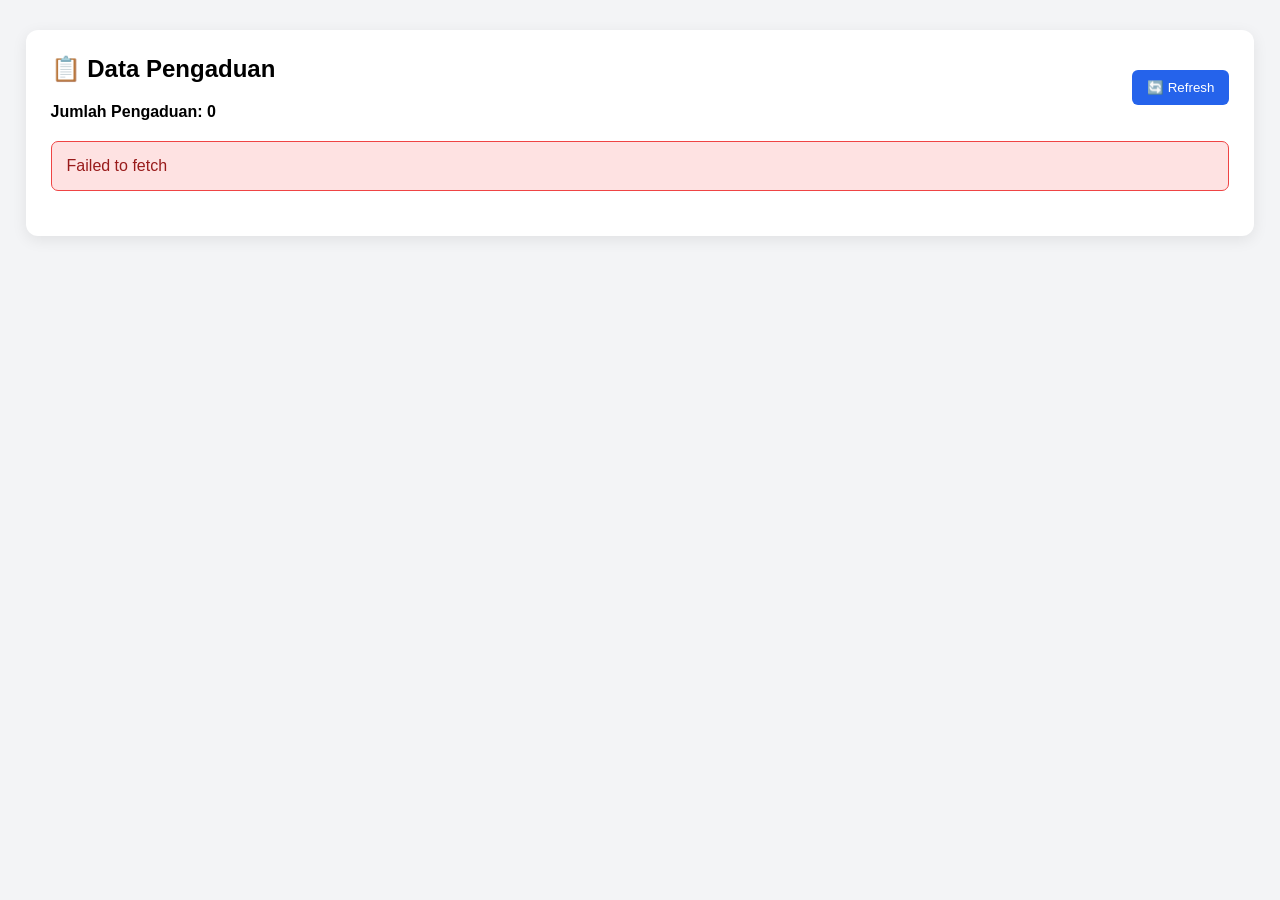
==== commit 9b0458ee: "Create admin.html" ====
--- a/admin.html
+++ b/admin.html
@@ -3,480 +3,579 @@
 
 <head>
 
-<meta charset="UTF-8">
-
-<meta name="viewport"
-content="width=device-width, initial-scale=1.0">
-
-<title>Admin Pengaduan - Desa Sepadu</title>
-
-<style>
-
-* {
-    box-sizing: border-box;
+    <meta charset="UTF-8">
+
+    <meta
+        name="viewport"
+        content="width=device-width, initial-scale=1.0"
+    >
+
+    <title>Admin Pengaduan</title>
+
+
+    <style>
+
+        * {
+            box-sizing: border-box;
+        }
+
+        body {
+            margin: 0;
+            font-family: Arial, sans-serif;
+            background: #f3f4f6;
+        }
+
+        .container {
+            width: 96%;
+            max-width: 1500px;
+            margin: 30px auto;
+        }
+
+        .card {
+            background: white;
+            padding: 25px;
+            border-radius: 12px;
+            box-shadow:
+                0 4px 15px rgba(0,0,0,0.08);
+        }
+
+        h2 {
+            margin-top: 0;
+        }
+
+        .toolbar {
+            display: flex;
+            justify-content: space-between;
+            align-items: center;
+            margin-bottom: 20px;
+            gap: 10px;
+        }
+
+        .btn {
+            border: none;
+            padding: 10px 15px;
+            border-radius: 6px;
+            cursor: pointer;
+            color: white;
+        }
+
+        .btn-refresh {
+            background: #2563eb;
+        }
+
+        .btn-edit {
+            background: #f59e0b;
+        }
+
+        .btn-delete {
+            background: #dc2626;
+        }
+
+        .table-wrapper {
+            width: 100%;
+            overflow-x: auto;
+        }
+
+        table {
+            width: 100%;
+            border-collapse: collapse;
+            min-width: 1200px;
+        }
+
+        th,
+        td {
+            border: 1px solid #ddd;
+            padding: 10px;
+            vertical-align: top;
+            text-align: left;
+        }
+
+        th {
+            background: #1f2937;
+            color: white;
+            white-space: nowrap;
+        }
+
+        tr:nth-child(even) {
+            background: #f9fafb;
+        }
+
+        .status {
+            display: inline-block;
+            padding: 5px 9px;
+            border-radius: 20px;
+            font-size: 13px;
+            font-weight: bold;
+        }
+
+        .status-menunggu {
+            background: #fef3c7;
+            color: #92400e;
+        }
+
+        .status-diproses {
+            background: #dbeafe;
+            color: #1e40af;
+        }
+
+        .status-selesai {
+            background: #dcfce7;
+            color: #166534;
+        }
+
+        .status-ditolak {
+            background: #fee2e2;
+            color: #991b1b;
+        }
+
+        .tiket {
+            font-weight: bold;
+            white-space: nowrap;
+        }
+
+        .kelola {
+            white-space: nowrap;
+        }
+
+        .empty {
+            text-align: center;
+            padding: 30px;
+        }
+
+        .loading {
+            text-align: center;
+            padding: 30px;
+            font-size: 18px;
+        }
+
+        .error {
+            display: none;
+            padding: 15px;
+            margin-bottom: 20px;
+            background: #fee2e2;
+            border: 1px solid #ef4444;
+            color: #991b1b;
+            border-radius: 7px;
+        }
+
+        .jumlah {
+            font-weight: bold;
+        }
+
+    </style>
+
+</head>
+
+
+<body>
+
+
+<div class="container">
+
+    <div class="card">
+
+        <div class="toolbar">
+
+            <div>
+
+                <h2>
+                    📋 Data Pengaduan
+                </h2>
+
+                <div class="jumlah">
+                    Jumlah Pengaduan:
+                    <span id="jumlahData">0</span>
+                </div>
+
+            </div>
+
+
+            <button
+                class="btn btn-refresh"
+                onclick="loadPengaduan()"
+            >
+                🔄 Refresh
+            </button>
+
+        </div>
+
+
+        <div
+            class="error"
+            id="errorBox"
+        ></div>
+
+
+        <div
+            class="loading"
+            id="loading"
+        >
+            ⏳ Mengambil data pengaduan...
+        </div>
+
+
+        <div
+            class="table-wrapper"
+            id="tableWrapper"
+            style="display:none;"
+        >
+
+            <table>
+
+                <thead>
+
+                    <tr>
+
+                        <th>No</th>
+
+                        <th>Nama</th>
+
+                        <th>No. HP</th>
+
+                        <th>Judul Pengaduan</th>
+
+                        <th>Deskripsi Pengaduan</th>
+
+                        <th>Status</th>
+
+                        <th>Tanggal</th>
+
+                        <th>Tiket</th>
+
+                        <th>Tanggapan</th>
+
+                        <th>Kelola</th>
+
+                    </tr>
+
+                </thead>
+
+
+                <tbody id="dataPengaduan">
+
+                </tbody>
+
+            </table>
+
+        </div>
+
+    </div>
+
+</div>
+
+
+
+<script>
+
+
+const API_URL =
+"https://script.google.com/macros/s/AKfycbwaXiwSNbZjEowc-MBEN_SMDX5NSnMuBwf1FK4Fd0AO4Eqkti-M6JUrotDK4SmtJEL7/exec";
+
+
+const loading =
+document.getElementById("loading");
+
+const tableWrapper =
+document.getElementById("tableWrapper");
+
+const tbody =
+document.getElementById("dataPengaduan");
+
+const errorBox =
+document.getElementById("errorBox");
+
+const jumlahData =
+document.getElementById("jumlahData");
+
+
+
+function escapeHTML(value) {
+
+    if (value === null ||
+        value === undefined) {
+
+        return "";
+
+    }
+
+    return String(value)
+
+        .replace(/&/g, "&amp;")
+
+        .replace(/</g, "&lt;")
+
+        .replace(/>/g, "&gt;")
+
+        .replace(/"/g, "&quot;")
+
+        .replace(/'/g, "&#039;");
+
 }
 
-body {
-    margin: 0;
-    font-family: Arial, sans-serif;
-    background: #f4f8f3;
-    color: #263b2a;
+
+
+function statusClass(status) {
+
+    const s =
+        String(status || "")
+        .toLowerCase();
+
+    if (s.includes("selesai")) {
+        return "status-selesai";
+    }
+
+    if (s.includes("proses")) {
+        return "status-diproses";
+    }
+
+    if (s.includes("tolak")) {
+        return "status-ditolak";
+    }
+
+    return "status-menunggu";
+
 }
 
-header {
-    background: #176b3a;
-    color: white;
-    padding: 20px;
-}
-
-header h1 {
-    margin: 0;
-}
-
-.container {
-    max-width: 1400px;
-    margin: 30px auto;
-    padding: 15px;
-}
-
-.toolbar {
-    display: flex;
-    gap: 10px;
-    margin-bottom: 20px;
-}
-
-button {
-    padding: 10px 15px;
-    border: none;
-    border-radius: 7px;
-    cursor: pointer;
-}
-
-.refresh {
-    background: #176b3a;
-    color: white;
-}
-
-.logout {
-    background: #c62828;
-    color: white;
-}
-
-.table-box {
-    background: white;
-    padding: 15px;
-    border-radius: 10px;
-    overflow-x: auto;
-    box-shadow: 0 3px 15px rgba(0,0,0,0.08);
-}
-
-table {
-    width: 100%;
-    border-collapse: collapse;
-    min-width: 1200px;
-}
-
-th,
-td {
-    border: 1px solid #ddd;
-    padding: 10px;
-    text-align: left;
-    vertical-align: top;
-}
-
-th {
-    background: #176b3a;
-    color: white;
-}
-
-select,
-textarea {
-    width: 100%;
-    padding: 8px;
-    border: 1px solid #ccc;
-    border-radius: 6px;
-}
-
-textarea {
-    min-height: 80px;
-}
-
-.simpan {
-    margin-top: 7px;
-    background: #176b3a;
-    color: white;
-    width: 100%;
-}
-
-.hapus {
-    background: #c62828;
-    color: white;
-}
-
-.status-box {
-    min-width: 150px;
-}
-
-#loading {
-    display: none;
-    padding: 15px;
-    background: #fff3cd;
-    margin-bottom: 15px;
-    border-radius: 8px;
-}
-
-#pesan {
-    margin-bottom: 15px;
-    font-weight: bold;
-}
-
-.empty {
-    text-align: center;
-    padding: 30px;
-}
-
-</style>
-
-</head>
-
-<body>
-
-<header>
-
-<h1>Admin Pengaduan Desa Sepadu</h1>
-
-</header>
-
-<div class="container">
-
-<div class="toolbar">
-
-<button class="refresh" onclick="ambilData()">
-    🔄 Refresh Data
-</button>
-
-<button class="logout" onclick="logout()">
-    Logout
-</button>
-
-</div>
-
-<div id="loading">
-    Mengambil data pengaduan...
-</div>
-
-<div id="pesan"></div>
-
-<div class="table-box">
-
-<table>
-
-<thead>
-
-<tr>
-
-<th>No</th>
-<th>ID</th>
-<th>Tiket</th>
-<th>Nama</th>
-<th>No HP</th>
-<th>Judul</th>
-<th>Deskripsi</th>
-<th>Status</th>
-<th>Tanggapan</th>
-<th>Tanggal</th>
-<th>Aksi</th>
-
-</tr>
-
-</thead>
-
-<tbody id="dataPengaduan">
-
-</tbody>
-
-</table>
-
-</div>
-
-</div>
-
-<script>
-
-const SCRIPT_URL =
-"https://script.google.com/macros/s/AKfycbz6sETq3LEHE-savA7beCu1ArRD0suF63miWzxtQaiGdBBEoxw7MY6u93MXi6fzSqFjRA/exec";
-
-
-/* ==============================
-   CEK LOGIN ADMIN
-============================== */
-
-if (sessionStorage.getItem("adminLogin") !== "true") {
-
-    window.location.href = "loginadmin.html";
-
-}
-
-
-/* ==============================
-   ESCAPE HTML
-============================== */
-
-function escapeHTML(text) {
-
-    if (text === null || text === undefined) {
-        return "";
-    }
-
-    return String(text)
-        .replace(/&/g, "&amp;")
-        .replace(/</g, "&lt;")
-        .replace(/>/g, "&gt;")
-        .replace(/"/g, "&quot;")
-        .replace(/'/g, "&#039;");
-
-}
-
-
-/* ==============================
-   AMBIL DATA
-============================== */
-
-async function ambilData() {
-
-    const loading =
-        document.getElementById("loading");
-
-    const tbody =
-        document.getElementById("dataPengaduan");
-
-    const pesan =
-        document.getElementById("pesan");
+
+
+async function loadPengaduan() {
 
     loading.style.display = "block";
 
-    pesan.textContent = "";
+    tableWrapper.style.display = "none";
+
+    errorBox.style.display = "none";
+
 
     try {
 
         const response =
-            await fetch(SCRIPT_URL);
+            await fetch(API_URL);
+
 
         const result =
             await response.json();
 
+
         if (!result.success) {
 
             throw new Error(
                 result.message ||
-                "Gagal mengambil data"
+                "Gagal mengambil data."
             );
 
         }
 
+
+        const data =
+            result.data || [];
+
+
+        jumlahData.innerText =
+            data.length;
+
+
         tbody.innerHTML = "";
 
-        const data = result.data || [];
 
         if (data.length === 0) {
 
             tbody.innerHTML = `
+
                 <tr>
-                    <td colspan="11" class="empty">
-                        Belum ada pengaduan.
-                    </td>
+
+                    <td
+                        colspan="10"
+                        class="empty"
+                    >
+                        Belum ada data pengaduan.
+                    </td>
+
                 </tr>
+
             `;
 
-            return;
-        }
-
-
-        data.forEach(function(item, index) {
-
-            const tr =
-                document.createElement("tr");
-
-
-            tr.innerHTML = `
-
-                <td>
-                    ${index + 1}
-                </td>
-
-                <td>
-                    ${escapeHTML(item.id)}
-                </td>
-
-                <td>
-                    <strong>
-                        ${escapeHTML(item.tiket)}
-                    </strong>
-                </td>
-
-                <td>
-                    ${escapeHTML(item.nama)}
-                </td>
-
-                <td>
-                    ${escapeHTML(item.nohp)}
-                </td>
-
-                <td>
-                    ${escapeHTML(item.judul)}
-                </td>
-
-                <td>
-                    ${escapeHTML(item.deskripsi)}
-                </td>
-
-                <td class="status-box">
-
-                    <select
-                        id="status-${item.row}"
-                    >
-
-                        <option value="Menunggu">
-                            Menunggu
-                        </option>
-
-                        <option value="Diterima">
-                            Diterima
-                        </option>
-
-                        <option value="Diproses">
-                            Diproses
-                        </option>
-
-                        <option value="Ditindaklanjuti">
-                            Ditindaklanjuti
-                        </option>
-
-                        <option value="Selesai">
-                            Selesai
-                        </option>
-
-                    </select>
-
-                    <button
-                        class="simpan"
-                        onclick="ubahStatus(${item.row})"
-                    >
-                        Simpan Status
-                    </button>
-
-                </td>
-
-                <td>
-
-                    <textarea
-                        id="tanggapan-${item.row}"
-                        placeholder="Tulis tanggapan..."
-                    >${escapeHTML(item.tanggapan)}</textarea>
-
-                    <button
-                        class="simpan"
-                        onclick="simpanTanggapan(${item.row})"
-                    >
-                        Simpan Tanggapan
-                    </button>
-
-                </td>
-
-                <td>
-                    ${escapeHTML(item.tanggal)}
-                </td>
-
-                <td>
-
-                    <button
-                        class="hapus"
-                        onclick="hapusData(${item.row})"
-                    >
-                        Hapus
-                    </button>
-
-                </td>
-
-            `;
-
-
-            tbody.appendChild(tr);
-
-
-            const statusSelect =
-                document.getElementById(
-                    "status-" + item.row
-                );
-
-            statusSelect.value =
-                item.status || "Menunggu";
-
-        });
+        } else {
+
+            data.forEach(function(item, index) {
+
+                const status =
+                    item.status || "Menunggu";
+
+
+                const row =
+                    document.createElement("tr");
+
+
+                row.innerHTML = `
+
+                    <td>
+                        ${index + 1}
+                    </td>
+
+                    <td>
+                        ${escapeHTML(item.nama)}
+                    </td>
+
+                    <td>
+                        ${escapeHTML(
+                            item.telepon ||
+                            item.nohp
+                        )}
+                    </td>
+
+                    <td>
+                        ${escapeHTML(item.judul)}
+                    </td>
+
+                    <td>
+                        ${escapeHTML(item.deskripsi)}
+                    </td>
+
+                    <td>
+
+                        <span
+                            class="status
+                            ${statusClass(status)}"
+                        >
+                            ${escapeHTML(status)}
+                        </span>
+
+                    </td>
+
+                    <td>
+                        ${escapeHTML(item.tanggal)}
+                    </td>
+
+                    <td>
+                        <span class="tiket">
+                            ${escapeHTML(item.tiket)}
+                        </span>
+                    </td>
+
+                    <td>
+                        ${escapeHTML(item.tanggapan)}
+                    </td>
+
+                    <td class="kelola">
+
+                        <button
+                            class="btn btn-edit"
+                            onclick='editPengaduan(${JSON.stringify(item)})'
+                        >
+                            ✏️ Edit
+                        </button>
+
+                        <button
+                            class="btn btn-delete"
+                            onclick='hapusPengaduan(${JSON.stringify(item)})'
+                        >
+                            🗑️ Hapus
+                        </button>
+
+                    </td>
+
+                `;
+
+
+                tbody.appendChild(row);
+
+            });
+
+        }
+
+
+        loading.style.display = "none";
+
+        tableWrapper.style.display = "block";
 
 
     } catch (error) {
 
-        pesan.textContent =
-            "❌ Gagal mengambil data: " +
-            error.message;
-
-        pesan.style.color = "red";
-
-    } finally {
+        console.error(error);
 
         loading.style.display = "none";
 
+        errorBox.innerText =
+            error.message ||
+            "Gagal mengambil data.";
+
+        errorBox.style.display = "block";
+
     }
 
 }
 
 
-/* ==============================
-   UBAH STATUS
-============================== */
-
-async function ubahStatus(row) {
-
-    const select =
-        document.getElementById(
-            "status-" + row
+
+async function editPengaduan(item) {
+
+    const statusLama =
+        item.status || "Menunggu";
+
+    const tanggapanLama =
+        item.tanggapan || "";
+
+
+    const status =
+        prompt(
+
+            "Masukkan status pengaduan:\n\n" +
+            "Contoh:\n" +
+            "Menunggu\n" +
+            "Diproses\n" +
+            "Selesai\n" +
+            "Ditolak",
+
+            statusLama
+
         );
 
-    const status =
-        select.value;
-
-
-    if (!confirm(
-        "Ubah status pengaduan menjadi " +
-        status +
-        "?"
-    )) {
-
+
+    if (status === null) {
         return;
-
+    }
+
+
+    const tanggapan =
+        prompt(
+
+            "Masukkan tanggapan admin:",
+
+            tanggapanLama
+
+        );
+
+
+    if (tanggapan === null) {
+        return;
     }
 
 
     try {
 
         const response =
-            await fetch(SCRIPT_URL, {
+            await fetch(API_URL, {
 
                 method: "POST",
 
                 headers: {
                     "Content-Type":
-                        "text/plain;charset=utf-8"
+                    "text/plain;charset=utf-8"
                 },
 
                 body: JSON.stringify({
 
-                    action: "updateStatus",
-
-                    row: row,
-
-                    status: status
+                    action: "update",
+
+                    row: item._row,
+
+                    tiket: item.tiket,
+
+                    status: status.trim(),
+
+                    tanggapan:
+                    tanggapan.trim()
 
                 })
 
@@ -487,27 +586,32 @@
             await response.json();
 
 
-        if (result.success) {
-
-            alert("Status berhasil diperbarui.");
-
-            ambilData();
-
-        } else {
-
-            alert(
-                "Gagal mengubah status: " +
-                result.message
+        if (!result.success) {
+
+            throw new Error(
+                result.message ||
+                "Gagal memperbarui data."
             );
 
         }
 
 
+        alert(
+            "✅ Status dan tanggapan berhasil diperbarui."
+        );
+
+
+        loadPengaduan();
+
+
     } catch (error) {
 
+        console.error(error);
+
         alert(
-            "Gagal terhubung ke Google Script:\n" +
-            error.message
+            "❌ " +
+            (error.message ||
+            "Gagal memperbarui data.")
         );
 
     }
@@ -515,62 +619,51 @@
 }
 
 
-/* ==============================
-   SIMPAN TANGGAPAN
-============================== */
-
-async function simpanTanggapan(row) {
-
-    const textarea =
-        document.getElementById(
-            "tanggapan-" + row
+
+async function hapusPengaduan(item) {
+
+    const tiket =
+        item.tiket || "";
+
+
+    const yakin =
+        confirm(
+
+            "Apakah Anda yakin ingin menghapus pengaduan ini?\n\n" +
+
+            "Tiket: " +
+            tiket +
+
+            "\nNama: " +
+            (item.nama || "")
+
         );
 
-    const tanggapan =
-        textarea.value.trim();
-
-
-    if (!tanggapan) {
-
-        alert(
-            "Tanggapan belum diisi."
-        );
-
+
+    if (!yakin) {
         return;
-
-    }
-
-
-    if (!confirm(
-        "Simpan tanggapan ini?"
-    )) {
-
-        return;
-
     }
 
 
     try {
 
         const response =
-            await fetch(SCRIPT_URL, {
+            await fetch(API_URL, {
 
                 method: "POST",
 
                 headers: {
                     "Content-Type":
-                        "text/plain;charset=utf-8"
+                    "text/plain;charset=utf-8"
                 },
 
                 body: JSON.stringify({
 
-                    action:
-                        "updateTanggapan",
-
-                    row: row,
-
-                    tanggapan:
-                        tanggapan
+                    action: "delete",
+
+                    row: item._row,
+
+                    tiket: tiket
 
                 })
 
@@ -581,29 +674,32 @@
             await response.json();
 
 
-        if (result.success) {
-
-            alert(
-                "Tanggapan berhasil disimpan."
+        if (!result.success) {
+
+            throw new Error(
+                result.message ||
+                "Gagal menghapus data."
             );
 
-            ambilData();
-
-        } else {
-
-            alert(
-                "Gagal menyimpan tanggapan: " +
-                result.message
-            );
-
-        }
+        }
+
+
+        alert(
+            "✅ Pengaduan berhasil dihapus."
+        );
+
+
+        loadPengaduan();
 
 
     } catch (error) {
 
+        console.error(error);
+
         alert(
-            "Gagal terhubung ke Google Script:\n" +
-            error.message
+            "❌ " +
+            (error.message ||
+            "Gagal menghapus data.")
         );
 
     }
@@ -611,102 +707,13 @@
 }
 
 
-/* ==============================
-   HAPUS DATA
-============================== */
-
-async function hapusData(row) {
-
-    if (!confirm(
-        "Yakin ingin menghapus pengaduan ini?"
-    )) {
-
-        return;
-
-    }
-
-
-    try {
-
-        const response =
-            await fetch(SCRIPT_URL, {
-
-                method: "POST",
-
-                headers: {
-                    "Content-Type":
-                        "text/plain;charset=utf-8"
-                },
-
-                body: JSON.stringify({
-
-                    action: "delete",
-
-                    row: row
-
-                })
-
-            });
-
-
-        const result =
-            await response.json();
-
-
-        if (result.success) {
-
-            alert(
-                "Data berhasil dihapus."
-            );
-
-            ambilData();
-
-        } else {
-
-            alert(
-                "Gagal menghapus data: " +
-                result.message
-            );
-
-        }
-
-
-    } catch (error) {
-
-        alert(
-            "Gagal terhubung ke Google Script:\n" +
-            error.message
-        );
-
-    }
-
-}
-
-
-/* ==============================
-   LOGOUT
-============================== */
-
-function logout() {
-
-    sessionStorage.removeItem(
-        "adminLogin"
-    );
-
-    window.location.href =
-        "loginadmin.html";
-
-}
-
-
-/* ==============================
-   LOAD AWAL
-============================== */
-
-ambilData();
+
+loadPengaduan();
+
 
 </script>
 
+
 </body>
 
 </html>
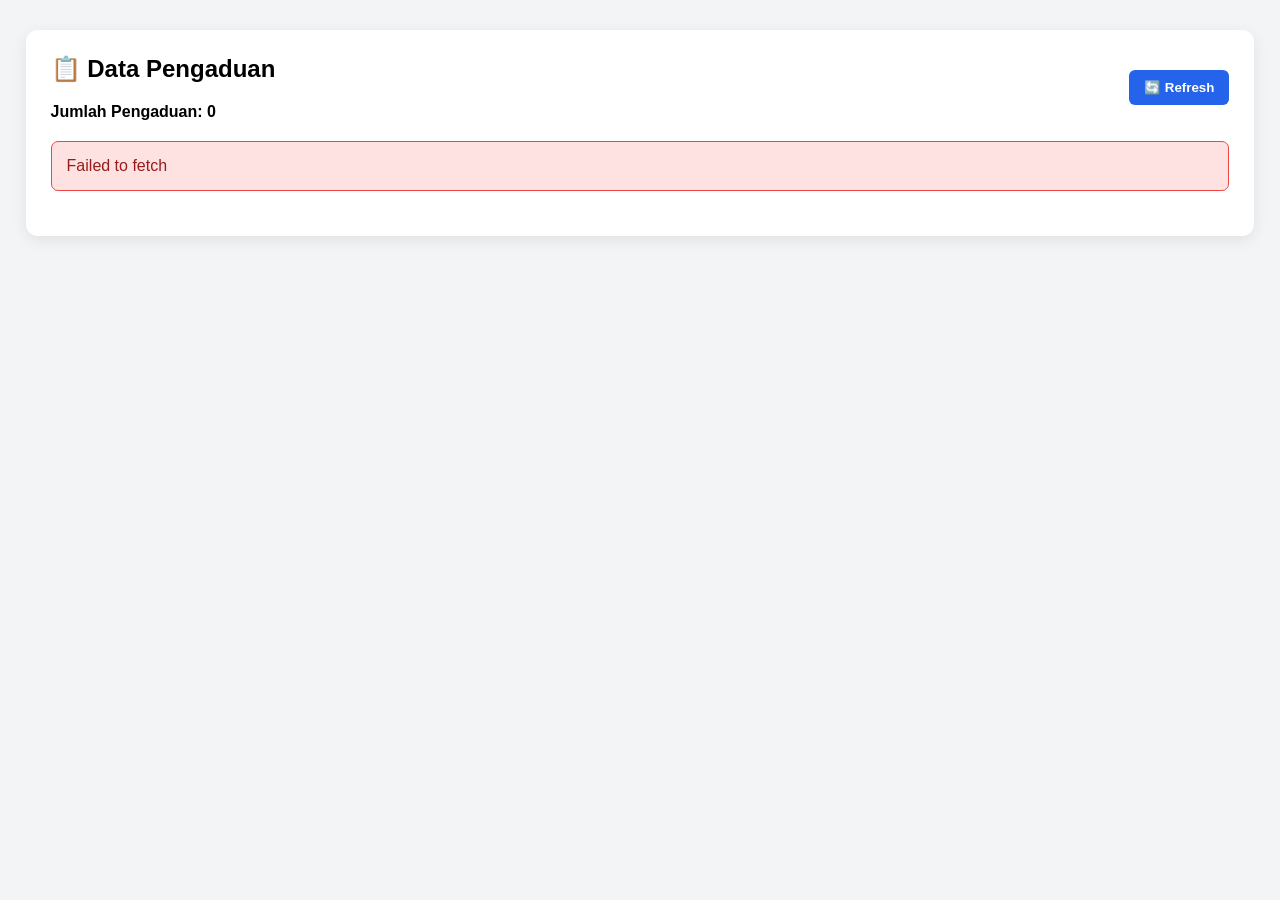
==== commit 6d4ce41b: "Create admin.html" ====
--- a/admin.html
+++ b/admin.html
@@ -12,7 +12,6 @@
 
     <title>Admin Pengaduan</title>
 
-
     <style>
 
         * {
@@ -35,8 +34,7 @@
             background: white;
             padding: 25px;
             border-radius: 12px;
-            box-shadow:
-                0 4px 15px rgba(0,0,0,0.08);
+            box-shadow: 0 4px 15px rgba(0,0,0,0.08);
         }
 
         h2 {
@@ -57,14 +55,15 @@
             border-radius: 6px;
             cursor: pointer;
             color: white;
+            font-weight: bold;
         }
 
         .btn-refresh {
             background: #2563eb;
         }
 
-        .btn-edit {
-            background: #f59e0b;
+        .btn-tanggapan {
+            background: #16a34a;
         }
 
         .btn-delete {
@@ -162,6 +161,12 @@
             font-weight: bold;
         }
 
+        .tanggapan-text {
+            max-width: 300px;
+            white-space: pre-wrap;
+            word-break: break-word;
+        }
+
     </style>
 
 </head>
@@ -251,9 +256,7 @@
                 </thead>
 
 
-                <tbody id="dataPengaduan">
-
-                </tbody>
+                <tbody id="dataPengaduan"></tbody>
 
             </table>
 
@@ -269,7 +272,7 @@
 
 
 const API_URL =
-"https://script.google.com/macros/s/AKfycbwaXiwSNbZjEowc-MBEN_SMDX5NSnMuBwf1FK4Fd0AO4Eqkti-M6JUrotDK4SmtJEL7/exec";
+"https://script.google.com/macros/s/AKfycbzl9v2wCXQhe0_T-AMcfPC1dEy09ico1PpL9vojrANAEhlkvZfgY7shY-wL0y_M7E9z/exec";
 
 
 const loading =
@@ -291,11 +294,11 @@
 
 function escapeHTML(value) {
 
-    if (value === null ||
-        value === undefined) {
-
+    if (
+        value === null ||
+        value === undefined
+    ) {
         return "";
-
     }
 
     return String(value)
@@ -320,17 +323,21 @@
         String(status || "")
         .toLowerCase();
 
+
     if (s.includes("selesai")) {
         return "status-selesai";
     }
 
+
     if (s.includes("proses")) {
         return "status-diproses";
     }
 
+
     if (s.includes("tolak")) {
         return "status-ditolak";
     }
+
 
     return "status-menunggu";
 
@@ -395,7 +402,9 @@
 
             `;
 
-        } else {
+        }
+
+        else {
 
             data.forEach(function(item, index) {
 
@@ -403,6 +412,10 @@
                     item.status || "Menunggu";
 
 
+                const tanggapan =
+                    item.tanggapan || "Belum ada tanggapan";
+
+
                 const row =
                     document.createElement("tr");
 
@@ -413,9 +426,11 @@
                         ${index + 1}
                     </td>
 
+
                     <td>
                         ${escapeHTML(item.nama)}
                     </td>
+
 
                     <td>
                         ${escapeHTML(
@@ -424,47 +439,60 @@
                         )}
                     </td>
 
+
                     <td>
                         ${escapeHTML(item.judul)}
                     </td>
 
+
                     <td>
                         ${escapeHTML(item.deskripsi)}
                     </td>
 
+
                     <td>
 
                         <span
-                            class="status
-                            ${statusClass(status)}"
+                            class="status ${statusClass(status)}"
                         >
                             ${escapeHTML(status)}
                         </span>
 
                     </td>
 
+
                     <td>
                         ${escapeHTML(item.tanggal)}
                     </td>
 
+
                     <td>
+
                         <span class="tiket">
                             ${escapeHTML(item.tiket)}
                         </span>
-                    </td>
+
+                    </td>
+
 
                     <td>
-                        ${escapeHTML(item.tanggapan)}
-                    </td>
+
+                        <div class="tanggapan-text">
+                            ${escapeHTML(tanggapan)}
+                        </div>
+
+                    </td>
+
 
                     <td class="kelola">
 
                         <button
-                            class="btn btn-edit"
-                            onclick='editPengaduan(${JSON.stringify(item)})'
+                            class="btn btn-tanggapan"
+                            onclick='beriTanggapan(${JSON.stringify(item)})'
                         >
-                            ✏️ Edit
+                            💬 Tanggapan
                         </button>
+
 
                         <button
                             class="btn btn-delete"
@@ -490,17 +518,23 @@
         tableWrapper.style.display = "block";
 
 
-    } catch (error) {
+    }
+
+    catch (error) {
 
         console.error(error);
 
+
         loading.style.display = "none";
+
 
         errorBox.innerText =
             error.message ||
             "Gagal mengambil data.";
 
-        errorBox.style.display = "block";
+
+        errorBox.style.display =
+            "block";
 
     }
 
@@ -508,11 +542,12 @@
 
 
 
-async function editPengaduan(item) {
+async function beriTanggapan(item) {
 
     const statusLama =
         item.status || "Menunggu";
 
+
     const tanggapanLama =
         item.tanggapan || "";
 
@@ -521,10 +556,13 @@
         prompt(
 
             "Masukkan status pengaduan:\n\n" +
-            "Contoh:\n" +
+
             "Menunggu\n" +
+
             "Diproses\n" +
+
             "Selesai\n" +
+
             "Ditolak",
 
             statusLama
@@ -537,6 +575,17 @@
     }
 
 
+    if (status.trim() === "") {
+
+        alert(
+            "❌ Status tidak boleh kosong."
+        );
+
+        return;
+
+    }
+
+
     const tanggapan =
         prompt(
 
@@ -552,6 +601,17 @@
     }
 
 
+    if (tanggapan.trim() === "") {
+
+        alert(
+            "❌ Tanggapan tidak boleh kosong."
+        );
+
+        return;
+
+    }
+
+
     try {
 
         const response =
@@ -560,22 +620,23 @@
                 method: "POST",
 
                 headers: {
+
                     "Content-Type":
                     "text/plain;charset=utf-8"
+
                 },
 
                 body: JSON.stringify({
 
                     action: "update",
 
-                    row: item._row,
-
                     tiket: item.tiket,
 
-                    status: status.trim(),
+                    status:
+                        status.trim(),
 
                     tanggapan:
-                    tanggapan.trim()
+                        tanggapan.trim()
 
                 })
 
@@ -589,29 +650,39 @@
         if (!result.success) {
 
             throw new Error(
+
                 result.message ||
-                "Gagal memperbarui data."
+                "Gagal mengirim tanggapan."
+
             );
 
         }
 
 
         alert(
-            "✅ Status dan tanggapan berhasil diperbarui."
+            "✅ Tanggapan berhasil dikirim."
         );
 
 
         loadPengaduan();
 
 
-    } catch (error) {
+    }
+
+    catch (error) {
 
         console.error(error);
 
+
         alert(
+
             "❌ " +
-            (error.message ||
-            "Gagal memperbarui data.")
+
+            (
+                error.message ||
+                "Gagal mengirim tanggapan."
+            )
+
         );
 
     }
@@ -653,15 +724,15 @@
                 method: "POST",
 
                 headers: {
+
                     "Content-Type":
                     "text/plain;charset=utf-8"
+
                 },
 
                 body: JSON.stringify({
 
                     action: "delete",
-
-                    row: item._row,
 
                     tiket: tiket
 
@@ -677,8 +748,10 @@
         if (!result.success) {
 
             throw new Error(
+
                 result.message ||
                 "Gagal menghapus data."
+
             );
 
         }
@@ -692,14 +765,22 @@
         loadPengaduan();
 
 
-    } catch (error) {
+    }
+
+    catch (error) {
 
         console.error(error);
 
+
         alert(
+
             "❌ " +
-            (error.message ||
-            "Gagal menghapus data.")
+
+            (
+                error.message ||
+                "Gagal menghapus data."
+            )
+
         );
 
     }
